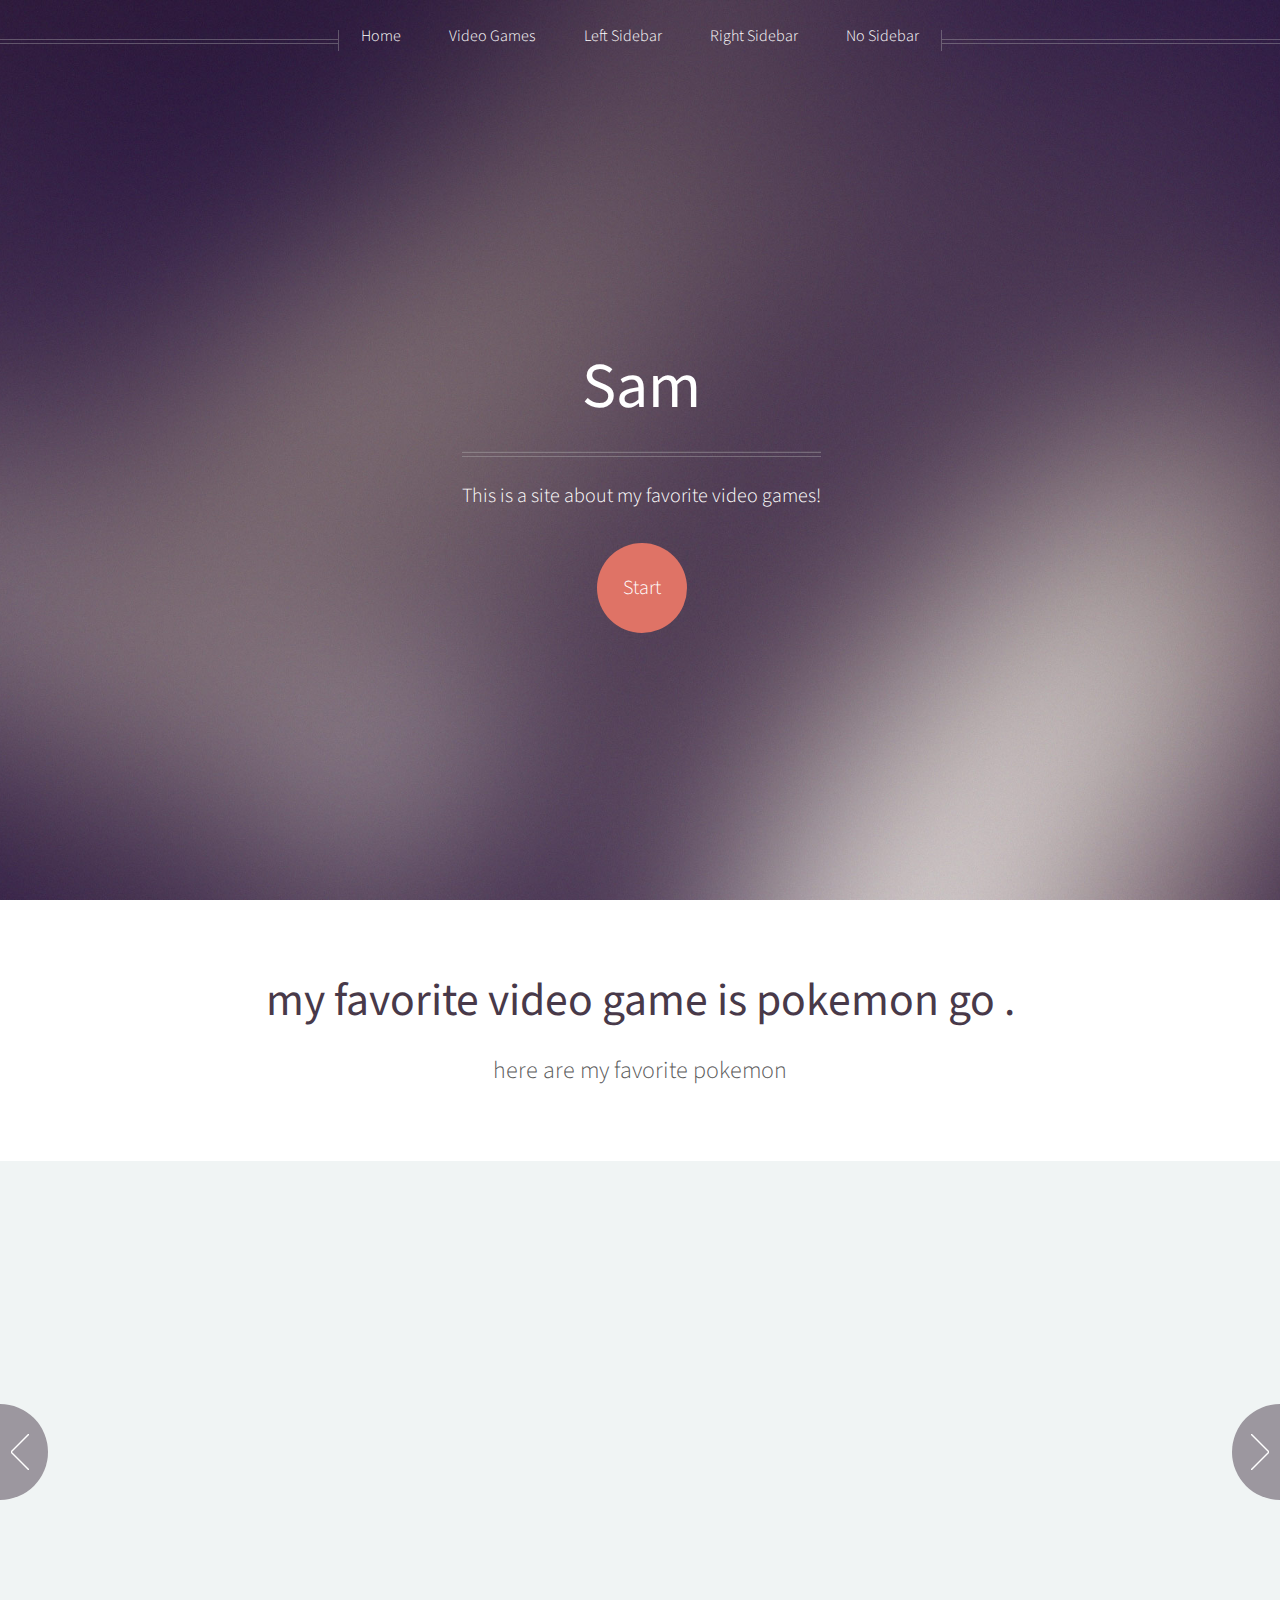
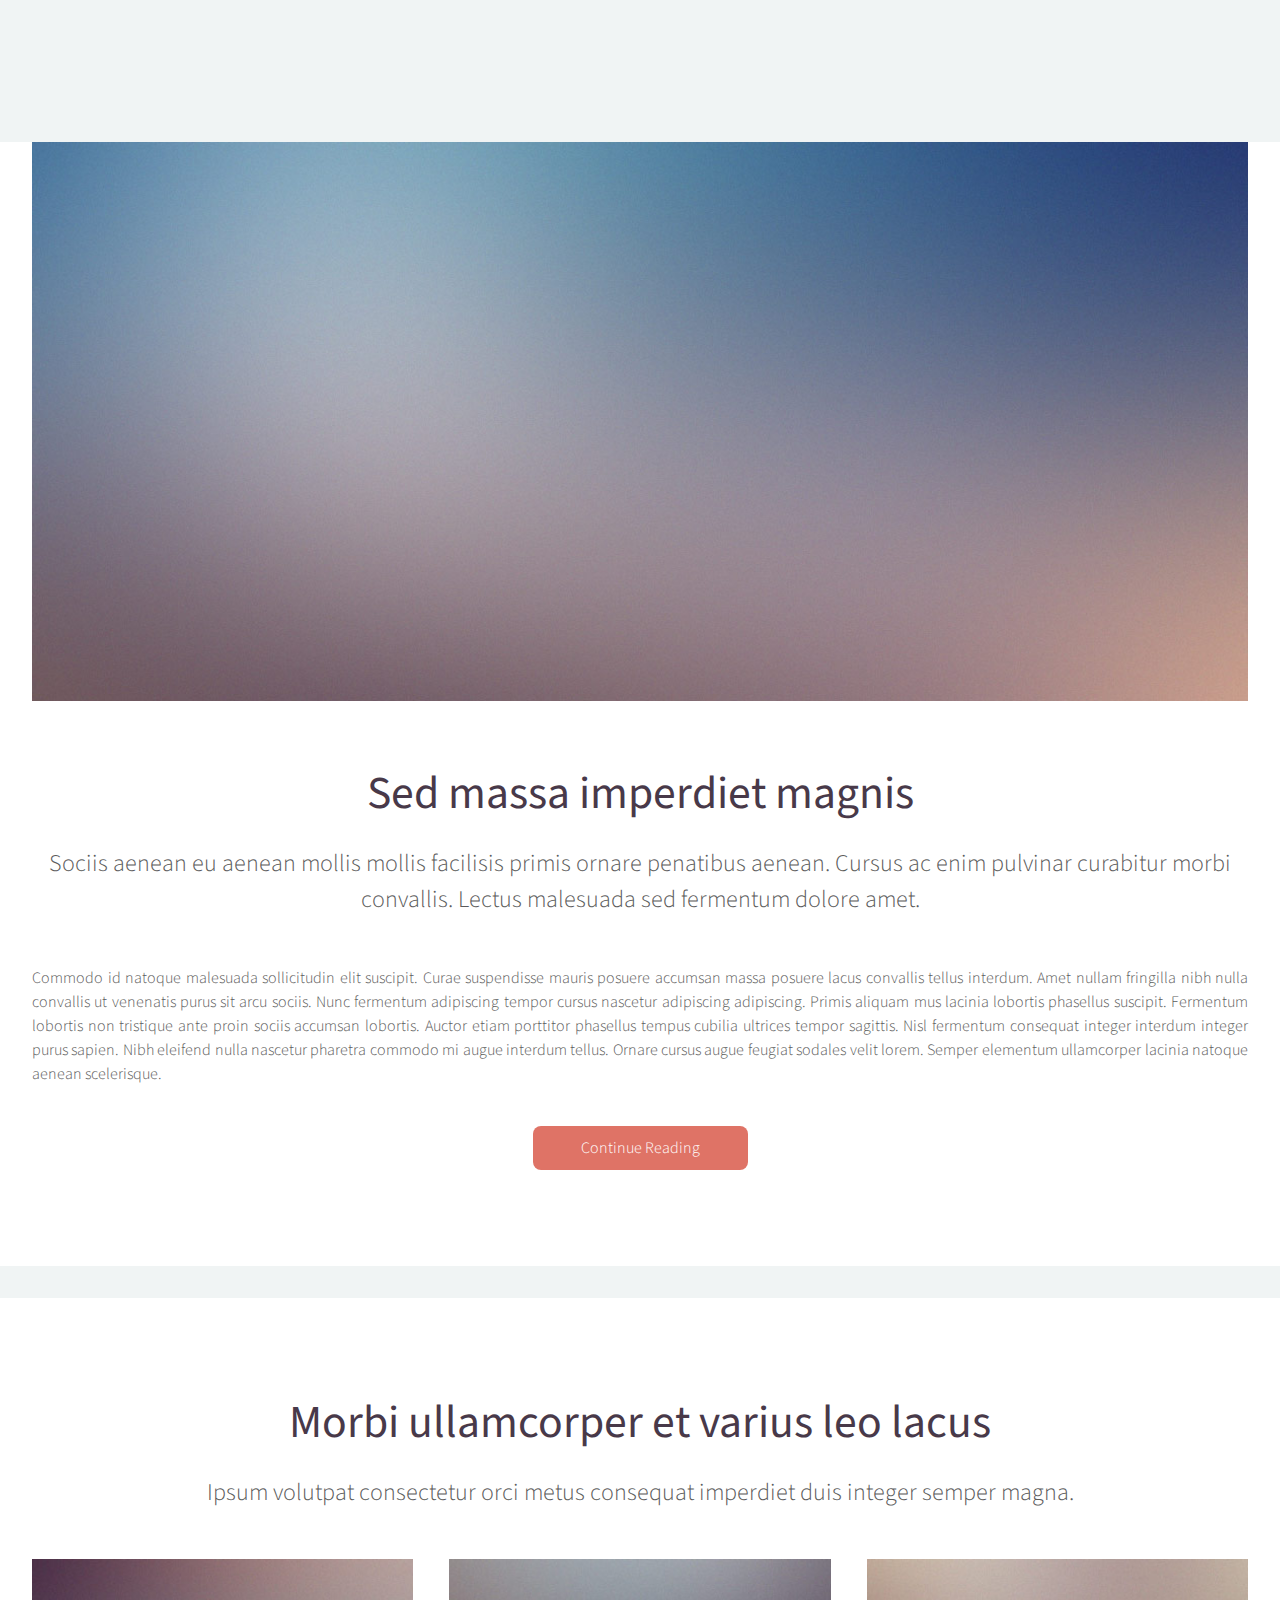
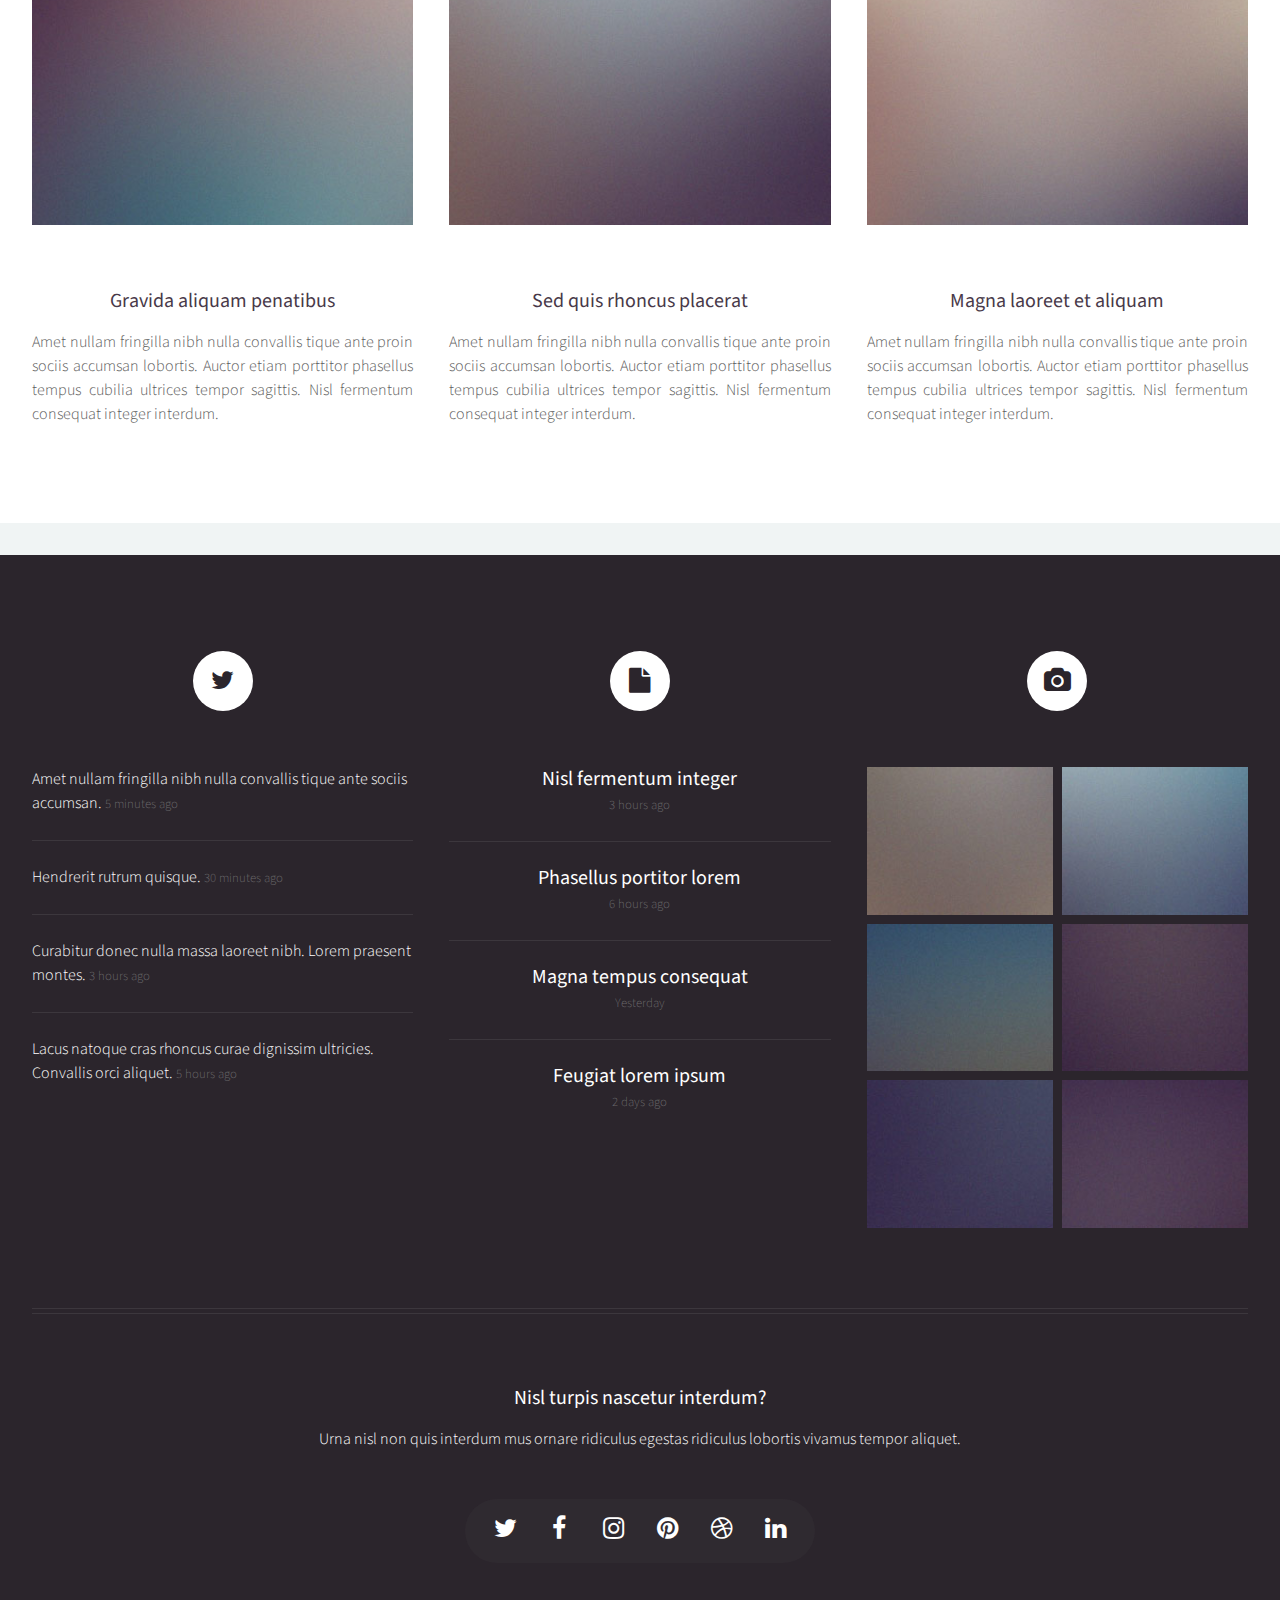
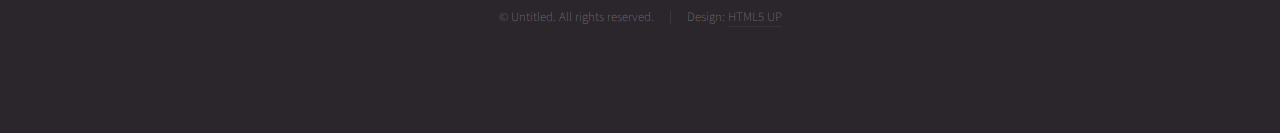
==== index.html @ 42885bd5 "m" ====
<!DOCTYPE HTML>
<!--
	Helios by HTML5 UP
	html5up.net | @ajlkn
	Free for personal and commercial use under the CCA 3.0 license (html5up.net/license)
-->
<html>
	<head>
		<title>sam by HTML5 UP</title>
		<meta charset="utf-8" />
		<meta name="viewport" content="width=device-width, initial-scale=1" />
		<!--[if lte IE 8]><script src="assets/js/ie/html5shiv.js"></script><![endif]-->
		<link rel="stylesheet" href="assets/css/main.css" />
		<!--[if lte IE 8]><link rel="stylesheet" href="assets/css/ie8.css" /><![endif]-->
	</head>
	<body class="homepage">
		<div id="page-wrapper">

			<!-- Header -->
				<div id="header">

					<!-- Inner -->
						<div class="inner">
							<header>
								<h1><a href="index.html" id="logo">Sam</a></h1>
								<hr />
								<p>This is a site about my favorite video games!</p>
							</header>
							<footer>
								<a href="#banner" class="button circled scrolly">Start</a>
							</footer>
						</div>

					<!-- Nav -->
						<nav id="nav">
							<ul>
								<li><a href="index.html">Home</a></li>
								<li>
									<a href="#">Video Games</a>
									<ul>
										<li><a href="#">Lorem ipsum dolor</a></li>
										<li><a href="#">Magna phasellus</a></li>
										<li><a href="#">Etiam dolore nisl</a></li>
										<li>
											<a href="#">And a submenu &hellip;</a>
											<ul>
												<li><a href="#">Lorem ipsum dolor</a></li>
												<li><a href="#">Phasellus consequat</a></li>
												<li><a href="#">Magna phasellus</a></li>
												<li><a href="#">Etiam dolore nisl</a></li>
											</ul>
										</li>
										<li><a href="#">Veroeros feugiat</a></li>
									</ul>
								</li>
								<li><a href="left-sidebar.html">Left Sidebar</a></li>
								<li><a href="right-sidebar.html">Right Sidebar</a></li>
								<li><a href="no-sidebar.html">No Sidebar</a></li>
							</ul>
						</nav>

				</div>

			<!-- Banner -->
				<section id="banner">
					<header>
						<h2>my favorite video game is pokemon go <strong></strong>.</h2>
						<p>
							here are my favorite pokemon
						</p>
					</header>
				</section>

			<!-- Carousel -->
				<section class="carousel">
					<div class="reel">

						<article>
							<a href="#" class="image featured"><img src="images/Charizard.png" alt="" /></a>
							<header>
								<h3><a href="#">charizard</a></h3>
							</header>
							<p>Commodo id natoque malesuada sollicitudin elit suscipit magna.</p>
						</article>

						<article>
							<a href="#" class="image featured"><img src="images/Blastoise.png" alt="" /></a>
							<header>
								<h3><a href="#">blastoise</a></h3>
							</header>
							<p>Commodo id natoque malesuada sollicitudin elit suscipit magna.</p>
						</article>

						<article>
							<a href="#" class="image featured"><img src="images/Machamp.png" alt="" /></a>
							<header>
								<h3><a href="#">machamp</a></h3>
							</header>
							<p>Commodo id natoque malesuada sollicitudin elit suscipit magna.</p>
						</article>

						<article>
							<a href="#" class="image featured"><img src="images/gyarados.jpg" alt="" /></a>
							<header>
								<h3><a href="#">gyarados</a></h3>
							</header>
							<p>Commodo id natoque malesuada sollicitudin elit suscipit magna.</p>
						</article>

						<article>
							<a href="#" class="image featured"><img src="images/mime.jpg" alt="" /></a>
							<header>
								<h3><a href="#">mr mime</a></h3>
							</header>
							<p>Commodo id natoque malesuada sollicitudin elit suscipit magna.</p>
						</article>

						<article>
							<a href="#" class="image featured"><img src="images/noivern.jpg" alt="" /></a>
							<header>
								<h3><a href="#">noivern</a></h3>
							</header>
							<p>Commodo id natoque malesuada sollicitudin elit suscipit magna.</p>
						</article>

						<article>
							<a href="#" class="image featured"><img src="images/noibat.jpg" alt="" /></a>
							<header>
								<h3><a href="#">noibat</a></h3>
							</header>
							<p>Commodo id natoque malesuada sollicitudin elit suscipit magna.</p>
						</article>

						<article>
							<a href="#" class="image featured"><img src="images/caterpie.png" alt="" /></a>
							<header>
								<h3><a href="#">Sed quis rhoncus placerat</a></h3>
							</header>
							<p>Commodo id natoque malesuada sollicitudin elit suscipit magna.</p>
						</article>

						<article>
							<a href="#" class="image featured"><img src="images/magikarp.png" alt="" /></a>
							<header>
								<h3><a href="#">Ultrices urna sit lobortis</a></h3>
							</header>
							<p>Commodo id natoque malesuada sollicitudin elit suscipit magna.</p>
						</article>

						<article>
							<a href="#" class="image featured"><img src="images/pic05.jpg" alt="" /></a>
							<header>
								<h3><a href="#">Varius magnis sollicitudin</a></h3>
							</header>
							<p>Commodo id natoque malesuada sollicitudin elit suscipit magna.</p>
						</article>

					</div>
				</section>

			<!-- Main -->
				<div class="wrapper style2">

					<article id="main" class="container special">
						<a href="#" class="image featured"><img src="images/pic06.jpg" alt="" /></a>
						<header>
							<h2><a href="#">Sed massa imperdiet magnis</a></h2>
							<p>
								Sociis aenean eu aenean mollis mollis facilisis primis ornare penatibus aenean. Cursus ac enim
								pulvinar curabitur morbi convallis. Lectus malesuada sed fermentum dolore amet.
							</p>
						</header>
						<p>
							Commodo id natoque malesuada sollicitudin elit suscipit. Curae suspendisse mauris posuere accumsan massa
							posuere lacus convallis tellus interdum. Amet nullam fringilla nibh nulla convallis ut venenatis purus
							sit arcu sociis. Nunc fermentum adipiscing tempor cursus nascetur adipiscing adipiscing. Primis aliquam
							mus lacinia lobortis phasellus suscipit. Fermentum lobortis non tristique ante proin sociis accumsan
							lobortis. Auctor etiam porttitor phasellus tempus cubilia ultrices tempor sagittis. Nisl fermentum
							consequat integer interdum integer purus sapien. Nibh eleifend nulla nascetur pharetra commodo mi augue
							interdum tellus. Ornare cursus augue feugiat sodales velit lorem. Semper elementum ullamcorper lacinia
							natoque aenean scelerisque.
						</p>
						<footer>
							<a href="#" class="button">Continue Reading</a>
						</footer>
					</article>

				</div>

			<!-- Features -->
				<div class="wrapper style1">

					<section id="features" class="container special">
						<header>
							<h2>Morbi ullamcorper et varius leo lacus</h2>
							<p>Ipsum volutpat consectetur orci metus consequat imperdiet duis integer semper magna.</p>
						</header>
						<div class="row">
							<article class="4u 12u(mobile) special">
								<a href="#" class="image featured"><img src="images/pic07.jpg" alt="" /></a>
								<header>
									<h3><a href="#">Gravida aliquam penatibus</a></h3>
								</header>
								<p>
									Amet nullam fringilla nibh nulla convallis tique ante proin sociis accumsan lobortis. Auctor etiam
									porttitor phasellus tempus cubilia ultrices tempor sagittis. Nisl fermentum consequat integer interdum.
								</p>
							</article>
							<article class="4u 12u(mobile) special">
								<a href="#" class="image featured"><img src="images/pic08.jpg" alt="" /></a>
								<header>
									<h3><a href="#">Sed quis rhoncus placerat</a></h3>
								</header>
								<p>
									Amet nullam fringilla nibh nulla convallis tique ante proin sociis accumsan lobortis. Auctor etiam
									porttitor phasellus tempus cubilia ultrices tempor sagittis. Nisl fermentum consequat integer interdum.
								</p>
							</article>
							<article class="4u 12u(mobile) special">
								<a href="#" class="image featured"><img src="images/pic09.jpg" alt="" /></a>
								<header>
									<h3><a href="#">Magna laoreet et aliquam</a></h3>
								</header>
								<p>
									Amet nullam fringilla nibh nulla convallis tique ante proin sociis accumsan lobortis. Auctor etiam
									porttitor phasellus tempus cubilia ultrices tempor sagittis. Nisl fermentum consequat integer interdum.
								</p>
							</article>
						</div>
					</section>

				</div>

			<!-- Footer -->
				<div id="footer">
					<div class="container">
						<div class="row">

							<!-- Tweets -->
								<section class="4u 12u(mobile)">
									<header>
										<h2 class="icon fa-twitter circled"><span class="label">Tweets</span></h2>
									</header>
									<ul class="divided">
										<li>
											<article class="tweet">
												Amet nullam fringilla nibh nulla convallis tique ante sociis accumsan.
												<span class="timestamp">5 minutes ago</span>
											</article>
										</li>
										<li>
											<article class="tweet">
												Hendrerit rutrum quisque.
												<span class="timestamp">30 minutes ago</span>
											</article>
										</li>
										<li>
											<article class="tweet">
												Curabitur donec nulla massa laoreet nibh. Lorem praesent montes.
												<span class="timestamp">3 hours ago</span>
											</article>
										</li>
										<li>
											<article class="tweet">
												Lacus natoque cras rhoncus curae dignissim ultricies. Convallis orci aliquet.
												<span class="timestamp">5 hours ago</span>
											</article>
										</li>
									</ul>
								</section>

							<!-- Posts -->
								<section class="4u 12u(mobile)">
									<header>
										<h2 class="icon fa-file circled"><span class="label">Posts</span></h2>
									</header>
									<ul class="divided">
										<li>
											<article class="post stub">
												<header>
													<h3><a href="#">Nisl fermentum integer</a></h3>
												</header>
												<span class="timestamp">3 hours ago</span>
											</article>
										</li>
										<li>
											<article class="post stub">
												<header>
													<h3><a href="#">Phasellus portitor lorem</a></h3>
												</header>
												<span class="timestamp">6 hours ago</span>
											</article>
										</li>
										<li>
											<article class="post stub">
												<header>
													<h3><a href="#">Magna tempus consequat</a></h3>
												</header>
												<span class="timestamp">Yesterday</span>
											</article>
										</li>
										<li>
											<article class="post stub">
												<header>
													<h3><a href="#">Feugiat lorem ipsum</a></h3>
												</header>
												<span class="timestamp">2 days ago</span>
											</article>
										</li>
									</ul>
								</section>

							<!-- Photos -->
								<section class="4u 12u(mobile)">
									<header>
										<h2 class="icon fa-camera circled"><span class="label">Photos</span></h2>
									</header>
									<div class="row 25%">
										<div class="6u">
											<a href="#" class="image fit"><img src="images/pic10.jpg" alt="" /></a>
										</div>
										<div class="6u$">
											<a href="#" class="image fit"><img src="images/pic11.jpg" alt="" /></a>
										</div>
										<div class="6u">
											<a href="#" class="image fit"><img src="images/pic12.jpg" alt="" /></a>
										</div>
										<div class="6u$">
											<a href="#" class="image fit"><img src="images/pic13.jpg" alt="" /></a>
										</div>
										<div class="6u">
											<a href="#" class="image fit"><img src="images/pic14.jpg" alt="" /></a>
										</div>
										<div class="6u$">
											<a href="#" class="image fit"><img src="images/pic15.jpg" alt="" /></a>
										</div>
									</div>
								</section>

						</div>
						<hr />
						<div class="row">
							<div class="12u">

								<!-- Contact -->
									<section class="contact">
										<header>
											<h3>Nisl turpis nascetur interdum?</h3>
										</header>
										<p>Urna nisl non quis interdum mus ornare ridiculus egestas ridiculus lobortis vivamus tempor aliquet.</p>
										<ul class="icons">
											<li><a href="#" class="icon fa-twitter"><span class="label">Twitter</span></a></li>
											<li><a href="#" class="icon fa-facebook"><span class="label">Facebook</span></a></li>
											<li><a href="#" class="icon fa-instagram"><span class="label">Instagram</span></a></li>
											<li><a href="#" class="icon fa-pinterest"><span class="label">Pinterest</span></a></li>
											<li><a href="#" class="icon fa-dribbble"><span class="label">Dribbble</span></a></li>
											<li><a href="#" class="icon fa-linkedin"><span class="label">Linkedin</span></a></li>
										</ul>
									</section>

								<!-- Copyright -->
									<div class="copyright">
										<ul class="menu">
											<li>&copy; Untitled. All rights reserved.</li><li>Design: <a href="http://html5up.net">HTML5 UP</a></li>
										</ul>
									</div>

							</div>

						</div>
					</div>
				</div>

		</div>

		<!-- Scripts -->
			<script src="assets/js/jquery.min.js"></script>
			<script src="assets/js/jquery.dropotron.min.js"></script>
			<script src="assets/js/jquery.scrolly.min.js"></script>
			<script src="assets/js/jquery.onvisible.min.js"></script>
			<script src="assets/js/skel.min.js"></script>
			<script src="assets/js/util.js"></script>
			<!--[if lte IE 8]><script src="assets/js/ie/respond.min.js"></script><![endif]-->
			<script src="assets/js/main.js"></script>

	</body>
</html>
---- assets/css/main.css ----
@import url("http://fonts.googleapis.com/css?family=Source+Sans+Pro:300,300italic,400,400italic,600");
@import url("font-awesome.min.css");

/*
	Helios by HTML5 UP
	html5up.net | @ajlkn
	Free for personal and commercial use under the CCA 3.0 license (html5up.net/license)
*/

/* Reset */

	html, body, div, span, applet, object, iframe, h1, h2, h3, h4, h5, h6, p, blockquote, pre, a, abbr, acronym, address, big, cite, code, del, dfn, em, img, ins, kbd, q, s, samp, small, strike, strong, sub, sup, tt, var, b, u, i, center, dl, dt, dd, ol, ul, li, fieldset, form, label, legend, table, caption, tbody, tfoot, thead, tr, th, td, article, aside, canvas, details, embed, figure, figcaption, footer, header, hgroup, menu, nav, output, ruby, section, summary, time, mark, audio, video {
		margin: 0;
		padding: 0;
		border: 0;
		font-size: 100%;
		font: inherit;
		vertical-align: baseline;
	}

	article, aside, details, figcaption, figure, footer, header, hgroup, menu, nav, section {
		display: block;
	}

	body {
		line-height: 1;
	}

	ol, ul {
		list-style: none;
	}

	blockquote, q {
		quotes: none;
	}

	blockquote:before, blockquote:after, q:before, q:after {
		content: '';
		content: none;
	}

	table {
		border-collapse: collapse;
		border-spacing: 0;
	}

	body {
		-webkit-text-size-adjust: none;
	}

/* Box Model */

	*, *:before, *:after {
		-moz-box-sizing: border-box;
		-webkit-box-sizing: border-box;
		box-sizing: border-box;
	}

/* Containers */

	.container {
		margin-left: auto;
		margin-right: auto;
	}

	.container.\31 25\25 {
		width: 100%;
		max-width: 1750px;
		min-width: 1400px;
	}

	.container.\37 5\25 {
		width: 1050px;
	}

	.container.\35 0\25 {
		width: 700px;
	}

	.container.\32 5\25 {
		width: 350px;
	}

	.container {
		width: 1400px;
	}

	@media screen and (max-width: 1680px) {

		.container.\31 25\25 {
			width: 100%;
			max-width: 1500px;
			min-width: 1200px;
		}

		.container.\37 5\25 {
			width: 900px;
		}

		.container.\35 0\25 {
			width: 600px;
		}

		.container.\32 5\25 {
			width: 300px;
		}

		.container {
			width: 1200px;
		}

	}

	@media screen and (max-width: 1280px) {

		.container.\31 25\25 {
			width: 100%;
			max-width: 125%;
			min-width: 100%;
		}

		.container.\37 5\25 {
			width: 75%;
		}

		.container.\35 0\25 {
			width: 50%;
		}

		.container.\32 5\25 {
			width: 25%;
		}

		.container {
			width: 100%;
		}

	}

	@media screen and (max-width: 960px) {

		.container.\31 25\25 {
			width: 100%;
			max-width: 125%;
			min-width: 100%;
		}

		.container.\37 5\25 {
			width: 75%;
		}

		.container.\35 0\25 {
			width: 50%;
		}

		.container.\32 5\25 {
			width: 25%;
		}

		.container {
			width: 100%;
		}

	}

	@media screen and (max-width: 840px) {

		.container.\31 25\25 {
			width: 100%;
			max-width: 125%;
			min-width: 100%;
		}

		.container.\37 5\25 {
			width: 75%;
		}

		.container.\35 0\25 {
			width: 50%;
		}

		.container.\32 5\25 {
			width: 25%;
		}

		.container {
			width: 100% !important;
		}

	}

	@media screen and (max-width: 736px) {

		.container.\31 25\25 {
			width: 100%;
			max-width: 125%;
			min-width: 100%;
		}

		.container.\37 5\25 {
			width: 75%;
		}

		.container.\35 0\25 {
			width: 50%;
		}

		.container.\32 5\25 {
			width: 25%;
		}

		.container {
			width: 100% !important;
		}

	}

/* Grid */

	.row {
		border-bottom: solid 1px transparent;
		-moz-box-sizing: border-box;
		-webkit-box-sizing: border-box;
		box-sizing: border-box;
	}

	.row > * {
		float: left;
		-moz-box-sizing: border-box;
		-webkit-box-sizing: border-box;
		box-sizing: border-box;
	}

	.row:after, .row:before {
		content: '';
		display: block;
		clear: both;
		height: 0;
	}

	.row.uniform > * > :first-child {
		margin-top: 0;
	}

	.row.uniform > * > :last-child {
		margin-bottom: 0;
	}

	.row.\30 \25 > * {
		padding: 0px 0 0 0px;
	}

	.row.\30 \25 {
		margin: 0px 0 -1px 0px;
	}

	.row.uniform.\30 \25 > * {
		padding: 0px 0 0 0px;
	}

	.row.uniform.\30 \25 {
		margin: 0px 0 -1px 0px;
	}

	.row > * {
		padding: 48px 0 0 48px;
	}

	.row {
		margin: -48px 0 -1px -48px;
	}

	.row.uniform > * {
		padding: 48px 0 0 48px;
	}

	.row.uniform {
		margin: -48px 0 -1px -48px;
	}

	.row.\32 00\25 > * {
		padding: 96px 0 0 96px;
	}

	.row.\32 00\25 {
		margin: -96px 0 -1px -96px;
	}

	.row.uniform.\32 00\25 > * {
		padding: 96px 0 0 96px;
	}

	.row.uniform.\32 00\25 {
		margin: -96px 0 -1px -96px;
	}

	.row.\31 50\25 > * {
		padding: 72px 0 0 72px;
	}

	.row.\31 50\25 {
		margin: -72px 0 -1px -72px;
	}

	.row.uniform.\31 50\25 > * {
		padding: 72px 0 0 72px;
	}

	.row.uniform.\31 50\25 {
		margin: -72px 0 -1px -72px;
	}

	.row.\35 0\25 > * {
		padding: 24px 0 0 24px;
	}

	.row.\35 0\25 {
		margin: -24px 0 -1px -24px;
	}

	.row.uniform.\35 0\25 > * {
		padding: 24px 0 0 24px;
	}

	.row.uniform.\35 0\25 {
		margin: -24px 0 -1px -24px;
	}

	.row.\32 5\25 > * {
		padding: 12px 0 0 12px;
	}

	.row.\32 5\25 {
		margin: -12px 0 -1px -12px;
	}

	.row.uniform.\32 5\25 > * {
		padding: 12px 0 0 12px;
	}

	.row.uniform.\32 5\25 {
		margin: -12px 0 -1px -12px;
	}

	.\31 2u, .\31 2u\24 {
		width: 100%;
		clear: none;
		margin-left: 0;
	}

	.\31 1u, .\31 1u\24 {
		width: 91.6666666667%;
		clear: none;
		margin-left: 0;
	}

	.\31 0u, .\31 0u\24 {
		width: 83.3333333333%;
		clear: none;
		margin-left: 0;
	}

	.\39 u, .\39 u\24 {
		width: 75%;
		clear: none;
		margin-left: 0;
	}

	.\38 u, .\38 u\24 {
		width: 66.6666666667%;
		clear: none;
		margin-left: 0;
	}

	.\37 u, .\37 u\24 {
		width: 58.3333333333%;
		clear: none;
		margin-left: 0;
	}

	.\36 u, .\36 u\24 {
		width: 50%;
		clear: none;
		margin-left: 0;
	}

	.\35 u, .\35 u\24 {
		width: 41.6666666667%;
		clear: none;
		margin-left: 0;
	}

	.\34 u, .\34 u\24 {
		width: 33.3333333333%;
		clear: none;
		margin-left: 0;
	}

	.\33 u, .\33 u\24 {
		width: 25%;
		clear: none;
		margin-left: 0;
	}

	.\32 u, .\32 u\24 {
		width: 16.6666666667%;
		clear: none;
		margin-left: 0;
	}

	.\31 u, .\31 u\24 {
		width: 8.3333333333%;
		clear: none;
		margin-left: 0;
	}

	.\31 2u\24 + *,
	.\31 1u\24 + *,
	.\31 0u\24 + *,
	.\39 u\24 + *,
	.\38 u\24 + *,
	.\37 u\24 + *,
	.\36 u\24 + *,
	.\35 u\24 + *,
	.\34 u\24 + *,
	.\33 u\24 + *,
	.\32 u\24 + *,
	.\31 u\24 + * {
		clear: left;
	}

	.\-11u {
		margin-left: 91.66667%;
	}

	.\-10u {
		margin-left: 83.33333%;
	}

	.\-9u {
		margin-left: 75%;
	}

	.\-8u {
		margin-left: 66.66667%;
	}

	.\-7u {
		margin-left: 58.33333%;
	}

	.\-6u {
		margin-left: 50%;
	}

	.\-5u {
		margin-left: 41.66667%;
	}

	.\-4u {
		margin-left: 33.33333%;
	}

	.\-3u {
		margin-left: 25%;
	}

	.\-2u {
		margin-left: 16.66667%;
	}

	.\-1u {
		margin-left: 8.33333%;
	}

	@media screen and (max-width: 1680px) {

		.row > * {
			padding: 48px 0 0 48px;
		}

		.row {
			margin: -48px 0 -1px -48px;
		}

		.row.uniform > * {
			padding: 48px 0 0 48px;
		}

		.row.uniform {
			margin: -48px 0 -1px -48px;
		}

		.row.\32 00\25 > * {
			padding: 96px 0 0 96px;
		}

		.row.\32 00\25 {
			margin: -96px 0 -1px -96px;
		}

		.row.uniform.\32 00\25 > * {
			padding: 96px 0 0 96px;
		}

		.row.uniform.\32 00\25 {
			margin: -96px 0 -1px -96px;
		}

		.row.\31 50\25 > * {
			padding: 72px 0 0 72px;
		}

		.row.\31 50\25 {
			margin: -72px 0 -1px -72px;
		}

		.row.uniform.\31 50\25 > * {
			padding: 72px 0 0 72px;
		}

		.row.uniform.\31 50\25 {
			margin: -72px 0 -1px -72px;
		}

		.row.\35 0\25 > * {
			padding: 24px 0 0 24px;
		}

		.row.\35 0\25 {
			margin: -24px 0 -1px -24px;
		}

		.row.uniform.\35 0\25 > * {
			padding: 24px 0 0 24px;
		}

		.row.uniform.\35 0\25 {
			margin: -24px 0 -1px -24px;
		}

		.row.\32 5\25 > * {
			padding: 12px 0 0 12px;
		}

		.row.\32 5\25 {
			margin: -12px 0 -1px -12px;
		}

		.row.uniform.\32 5\25 > * {
			padding: 12px 0 0 12px;
		}

		.row.uniform.\32 5\25 {
			margin: -12px 0 -1px -12px;
		}

		.\31 2u\28wide\29, .\31 2u\24\28wide\29 {
			width: 100%;
			clear: none;
			margin-left: 0;
		}

		.\31 1u\28wide\29, .\31 1u\24\28wide\29 {
			width: 91.6666666667%;
			clear: none;
			margin-left: 0;
		}

		.\31 0u\28wide\29, .\31 0u\24\28wide\29 {
			width: 83.3333333333%;
			clear: none;
			margin-left: 0;
		}

		.\39 u\28wide\29, .\39 u\24\28wide\29 {
			width: 75%;
			clear: none;
			margin-left: 0;
		}

		.\38 u\28wide\29, .\38 u\24\28wide\29 {
			width: 66.6666666667%;
			clear: none;
			margin-left: 0;
		}

		.\37 u\28wide\29, .\37 u\24\28wide\29 {
			width: 58.3333333333%;
			clear: none;
			margin-left: 0;
		}

		.\36 u\28wide\29, .\36 u\24\28wide\29 {
			width: 50%;
			clear: none;
			margin-left: 0;
		}

		.\35 u\28wide\29, .\35 u\24\28wide\29 {
			width: 41.6666666667%;
			clear: none;
			margin-left: 0;
		}

		.\34 u\28wide\29, .\34 u\24\28wide\29 {
			width: 33.3333333333%;
			clear: none;
			margin-left: 0;
		}

		.\33 u\28wide\29, .\33 u\24\28wide\29 {
			width: 25%;
			clear: none;
			margin-left: 0;
		}

		.\32 u\28wide\29, .\32 u\24\28wide\29 {
			width: 16.6666666667%;
			clear: none;
			margin-left: 0;
		}

		.\31 u\28wide\29, .\31 u\24\28wide\29 {
			width: 8.3333333333%;
			clear: none;
			margin-left: 0;
		}

		.\31 2u\24\28wide\29 + *,
		.\31 1u\24\28wide\29 + *,
		.\31 0u\24\28wide\29 + *,
		.\39 u\24\28wide\29 + *,
		.\38 u\24\28wide\29 + *,
		.\37 u\24\28wide\29 + *,
		.\36 u\24\28wide\29 + *,
		.\35 u\24\28wide\29 + *,
		.\34 u\24\28wide\29 + *,
		.\33 u\24\28wide\29 + *,
		.\32 u\24\28wide\29 + *,
		.\31 u\24\28wide\29 + * {
			clear: left;
		}

		.\-11u\28wide\29 {
			margin-left: 91.66667%;
		}

		.\-10u\28wide\29 {
			margin-left: 83.33333%;
		}

		.\-9u\28wide\29 {
			margin-left: 75%;
		}

		.\-8u\28wide\29 {
			margin-left: 66.66667%;
		}

		.\-7u\28wide\29 {
			margin-left: 58.33333%;
		}

		.\-6u\28wide\29 {
			margin-left: 50%;
		}

		.\-5u\28wide\29 {
			margin-left: 41.66667%;
		}

		.\-4u\28wide\29 {
			margin-left: 33.33333%;
		}

		.\-3u\28wide\29 {
			margin-left: 25%;
		}

		.\-2u\28wide\29 {
			margin-left: 16.66667%;
		}

		.\-1u\28wide\29 {
			margin-left: 8.33333%;
		}

	}

	@media screen and (max-width: 1280px) {

		.row > * {
			padding: 36px 0 0 36px;
		}

		.row {
			margin: -36px 0 -1px -36px;
		}

		.row.uniform > * {
			padding: 36px 0 0 36px;
		}

		.row.uniform {
			margin: -36px 0 -1px -36px;
		}

		.row.\32 00\25 > * {
			padding: 72px 0 0 72px;
		}

		.row.\32 00\25 {
			margin: -72px 0 -1px -72px;
		}

		.row.uniform.\32 00\25 > * {
			padding: 72px 0 0 72px;
		}

		.row.uniform.\32 00\25 {
			margin: -72px 0 -1px -72px;
		}

		.row.\31 50\25 > * {
			padding: 54px 0 0 54px;
		}

		.row.\31 50\25 {
			margin: -54px 0 -1px -54px;
		}

		.row.uniform.\31 50\25 > * {
			padding: 54px 0 0 54px;
		}

		.row.uniform.\31 50\25 {
			margin: -54px 0 -1px -54px;
		}

		.row.\35 0\25 > * {
			padding: 18px 0 0 18px;
		}

		.row.\35 0\25 {
			margin: -18px 0 -1px -18px;
		}

		.row.uniform.\35 0\25 > * {
			padding: 18px 0 0 18px;
		}

		.row.uniform.\35 0\25 {
			margin: -18px 0 -1px -18px;
		}

		.row.\32 5\25 > * {
			padding: 9px 0 0 9px;
		}

		.row.\32 5\25 {
			margin: -9px 0 -1px -9px;
		}

		.row.uniform.\32 5\25 > * {
			padding: 9px 0 0 9px;
		}

		.row.uniform.\32 5\25 {
			margin: -9px 0 -1px -9px;
		}

		.\31 2u\28normal\29, .\31 2u\24\28normal\29 {
			width: 100%;
			clear: none;
			margin-left: 0;
		}

		.\31 1u\28normal\29, .\31 1u\24\28normal\29 {
			width: 91.6666666667%;
			clear: none;
			margin-left: 0;
		}

		.\31 0u\28normal\29, .\31 0u\24\28normal\29 {
			width: 83.3333333333%;
			clear: none;
			margin-left: 0;
		}

		.\39 u\28normal\29, .\39 u\24\28normal\29 {
			width: 75%;
			clear: none;
			margin-left: 0;
		}

		.\38 u\28normal\29, .\38 u\24\28normal\29 {
			width: 66.6666666667%;
			clear: none;
			margin-left: 0;
		}

		.\37 u\28normal\29, .\37 u\24\28normal\29 {
			width: 58.3333333333%;
			clear: none;
			margin-left: 0;
		}

		.\36 u\28normal\29, .\36 u\24\28normal\29 {
			width: 50%;
			clear: none;
			margin-left: 0;
		}

		.\35 u\28normal\29, .\35 u\24\28normal\29 {
			width: 41.6666666667%;
			clear: none;
			margin-left: 0;
		}

		.\34 u\28normal\29, .\34 u\24\28normal\29 {
			width: 33.3333333333%;
			clear: none;
			margin-left: 0;
		}

		.\33 u\28normal\29, .\33 u\24\28normal\29 {
			width: 25%;
			clear: none;
			margin-left: 0;
		}

		.\32 u\28normal\29, .\32 u\24\28normal\29 {
			width: 16.6666666667%;
			clear: none;
			margin-left: 0;
		}

		.\31 u\28normal\29, .\31 u\24\28normal\29 {
			width: 8.3333333333%;
			clear: none;
			margin-left: 0;
		}

		.\31 2u\24\28normal\29 + *,
		.\31 1u\24\28normal\29 + *,
		.\31 0u\24\28normal\29 + *,
		.\39 u\24\28normal\29 + *,
		.\38 u\24\28normal\29 + *,
		.\37 u\24\28normal\29 + *,
		.\36 u\24\28normal\29 + *,
		.\35 u\24\28normal\29 + *,
		.\34 u\24\28normal\29 + *,
		.\33 u\24\28normal\29 + *,
		.\32 u\24\28normal\29 + *,
		.\31 u\24\28normal\29 + * {
			clear: left;
		}

		.\-11u\28normal\29 {
			margin-left: 91.66667%;
		}

		.\-10u\28normal\29 {
			margin-left: 83.33333%;
		}

		.\-9u\28normal\29 {
			margin-left: 75%;
		}

		.\-8u\28normal\29 {
			margin-left: 66.66667%;
		}

		.\-7u\28normal\29 {
			margin-left: 58.33333%;
		}

		.\-6u\28normal\29 {
			margin-left: 50%;
		}

		.\-5u\28normal\29 {
			margin-left: 41.66667%;
		}

		.\-4u\28normal\29 {
			margin-left: 33.33333%;
		}

		.\-3u\28normal\29 {
			margin-left: 25%;
		}

		.\-2u\28normal\29 {
			margin-left: 16.66667%;
		}

		.\-1u\28normal\29 {
			margin-left: 8.33333%;
		}

	}

	@media screen and (max-width: 960px) {

		.row > * {
			padding: 32px 0 0 32px;
		}

		.row {
			margin: -32px 0 -1px -32px;
		}

		.row.uniform > * {
			padding: 32px 0 0 32px;
		}

		.row.uniform {
			margin: -32px 0 -1px -32px;
		}

		.row.\32 00\25 > * {
			padding: 64px 0 0 64px;
		}

		.row.\32 00\25 {
			margin: -64px 0 -1px -64px;
		}

		.row.uniform.\32 00\25 > * {
			padding: 64px 0 0 64px;
		}

		.row.uniform.\32 00\25 {
			margin: -64px 0 -1px -64px;
		}

		.row.\31 50\25 > * {
			padding: 48px 0 0 48px;
		}

		.row.\31 50\25 {
			margin: -48px 0 -1px -48px;
		}

		.row.uniform.\31 50\25 > * {
			padding: 48px 0 0 48px;
		}

		.row.uniform.\31 50\25 {
			margin: -48px 0 -1px -48px;
		}

		.row.\35 0\25 > * {
			padding: 16px 0 0 16px;
		}

		.row.\35 0\25 {
			margin: -16px 0 -1px -16px;
		}

		.row.uniform.\35 0\25 > * {
			padding: 16px 0 0 16px;
		}

		.row.uniform.\35 0\25 {
			margin: -16px 0 -1px -16px;
		}

		.row.\32 5\25 > * {
			padding: 8px 0 0 8px;
		}

		.row.\32 5\25 {
			margin: -8px 0 -1px -8px;
		}

		.row.uniform.\32 5\25 > * {
			padding: 8px 0 0 8px;
		}

		.row.uniform.\32 5\25 {
			margin: -8px 0 -1px -8px;
		}

		.\31 2u\28narrow\29, .\31 2u\24\28narrow\29 {
			width: 100%;
			clear: none;
			margin-left: 0;
		}

		.\31 1u\28narrow\29, .\31 1u\24\28narrow\29 {
			width: 91.6666666667%;
			clear: none;
			margin-left: 0;
		}

		.\31 0u\28narrow\29, .\31 0u\24\28narrow\29 {
			width: 83.3333333333%;
			clear: none;
			margin-left: 0;
		}

		.\39 u\28narrow\29, .\39 u\24\28narrow\29 {
			width: 75%;
			clear: none;
			margin-left: 0;
		}

		.\38 u\28narrow\29, .\38 u\24\28narrow\29 {
			width: 66.6666666667%;
			clear: none;
			margin-left: 0;
		}

		.\37 u\28narrow\29, .\37 u\24\28narrow\29 {
			width: 58.3333333333%;
			clear: none;
			margin-left: 0;
		}

		.\36 u\28narrow\29, .\36 u\24\28narrow\29 {
			width: 50%;
			clear: none;
			margin-left: 0;
		}

		.\35 u\28narrow\29, .\35 u\24\28narrow\29 {
			width: 41.6666666667%;
			clear: none;
			margin-left: 0;
		}

		.\34 u\28narrow\29, .\34 u\24\28narrow\29 {
			width: 33.3333333333%;
			clear: none;
			margin-left: 0;
		}

		.\33 u\28narrow\29, .\33 u\24\28narrow\29 {
			width: 25%;
			clear: none;
			margin-left: 0;
		}

		.\32 u\28narrow\29, .\32 u\24\28narrow\29 {
			width: 16.6666666667%;
			clear: none;
			margin-left: 0;
		}

		.\31 u\28narrow\29, .\31 u\24\28narrow\29 {
			width: 8.3333333333%;
			clear: none;
			margin-left: 0;
		}

		.\31 2u\24\28narrow\29 + *,
		.\31 1u\24\28narrow\29 + *,
		.\31 0u\24\28narrow\29 + *,
		.\39 u\24\28narrow\29 + *,
		.\38 u\24\28narrow\29 + *,
		.\37 u\24\28narrow\29 + *,
		.\36 u\24\28narrow\29 + *,
		.\35 u\24\28narrow\29 + *,
		.\34 u\24\28narrow\29 + *,
		.\33 u\24\28narrow\29 + *,
		.\32 u\24\28narrow\29 + *,
		.\31 u\24\28narrow\29 + * {
			clear: left;
		}

		.\-11u\28narrow\29 {
			margin-left: 91.66667%;
		}

		.\-10u\28narrow\29 {
			margin-left: 83.33333%;
		}

		.\-9u\28narrow\29 {
			margin-left: 75%;
		}

		.\-8u\28narrow\29 {
			margin-left: 66.66667%;
		}

		.\-7u\28narrow\29 {
			margin-left: 58.33333%;
		}

		.\-6u\28narrow\29 {
			margin-left: 50%;
		}

		.\-5u\28narrow\29 {
			margin-left: 41.66667%;
		}

		.\-4u\28narrow\29 {
			margin-left: 33.33333%;
		}

		.\-3u\28narrow\29 {
			margin-left: 25%;
		}

		.\-2u\28narrow\29 {
			margin-left: 16.66667%;
		}

		.\-1u\28narrow\29 {
			margin-left: 8.33333%;
		}

	}

	@media screen and (max-width: 840px) {

		.row > * {
			padding: 32px 0 0 32px;
		}

		.row {
			margin: -32px 0 -1px -32px;
		}

		.row.uniform > * {
			padding: 32px 0 0 32px;
		}

		.row.uniform {
			margin: -32px 0 -1px -32px;
		}

		.row.\32 00\25 > * {
			padding: 64px 0 0 64px;
		}

		.row.\32 00\25 {
			margin: -64px 0 -1px -64px;
		}

		.row.uniform.\32 00\25 > * {
			padding: 64px 0 0 64px;
		}

		.row.uniform.\32 00\25 {
			margin: -64px 0 -1px -64px;
		}

		.row.\31 50\25 > * {
			padding: 48px 0 0 48px;
		}

		.row.\31 50\25 {
			margin: -48px 0 -1px -48px;
		}

		.row.uniform.\31 50\25 > * {
			padding: 48px 0 0 48px;
		}

		.row.uniform.\31 50\25 {
			margin: -48px 0 -1px -48px;
		}

		.row.\35 0\25 > * {
			padding: 16px 0 0 16px;
		}

		.row.\35 0\25 {
			margin: -16px 0 -1px -16px;
		}

		.row.uniform.\35 0\25 > * {
			padding: 16px 0 0 16px;
		}

		.row.uniform.\35 0\25 {
			margin: -16px 0 -1px -16px;
		}

		.row.\32 5\25 > * {
			padding: 8px 0 0 8px;
		}

		.row.\32 5\25 {
			margin: -8px 0 -1px -8px;
		}

		.row.uniform.\32 5\25 > * {
			padding: 8px 0 0 8px;
		}

		.row.uniform.\32 5\25 {
			margin: -8px 0 -1px -8px;
		}

		.\31 2u\28narrower\29, .\31 2u\24\28narrower\29 {
			width: 100%;
			clear: none;
			margin-left: 0;
		}

		.\31 1u\28narrower\29, .\31 1u\24\28narrower\29 {
			width: 91.6666666667%;
			clear: none;
			margin-left: 0;
		}

		.\31 0u\28narrower\29, .\31 0u\24\28narrower\29 {
			width: 83.3333333333%;
			clear: none;
			margin-left: 0;
		}

		.\39 u\28narrower\29, .\39 u\24\28narrower\29 {
			width: 75%;
			clear: none;
			margin-left: 0;
		}

		.\38 u\28narrower\29, .\38 u\24\28narrower\29 {
			width: 66.6666666667%;
			clear: none;
			margin-left: 0;
		}

		.\37 u\28narrower\29, .\37 u\24\28narrower\29 {
			width: 58.3333333333%;
			clear: none;
			margin-left: 0;
		}

		.\36 u\28narrower\29, .\36 u\24\28narrower\29 {
			width: 50%;
			clear: none;
			margin-left: 0;
		}

		.\35 u\28narrower\29, .\35 u\24\28narrower\29 {
			width: 41.6666666667%;
			clear: none;
			margin-left: 0;
		}

		.\34 u\28narrower\29, .\34 u\24\28narrower\29 {
			width: 33.3333333333%;
			clear: none;
			margin-left: 0;
		}

		.\33 u\28narrower\29, .\33 u\24\28narrower\29 {
			width: 25%;
			clear: none;
			margin-left: 0;
		}

		.\32 u\28narrower\29, .\32 u\24\28narrower\29 {
			width: 16.6666666667%;
			clear: none;
			margin-left: 0;
		}

		.\31 u\28narrower\29, .\31 u\24\28narrower\29 {
			width: 8.3333333333%;
			clear: none;
			margin-left: 0;
		}

		.\31 2u\24\28narrower\29 + *,
		.\31 1u\24\28narrower\29 + *,
		.\31 0u\24\28narrower\29 + *,
		.\39 u\24\28narrower\29 + *,
		.\38 u\24\28narrower\29 + *,
		.\37 u\24\28narrower\29 + *,
		.\36 u\24\28narrower\29 + *,
		.\35 u\24\28narrower\29 + *,
		.\34 u\24\28narrower\29 + *,
		.\33 u\24\28narrower\29 + *,
		.\32 u\24\28narrower\29 + *,
		.\31 u\24\28narrower\29 + * {
			clear: left;
		}

		.\-11u\28narrower\29 {
			margin-left: 91.66667%;
		}

		.\-10u\28narrower\29 {
			margin-left: 83.33333%;
		}

		.\-9u\28narrower\29 {
			margin-left: 75%;
		}

		.\-8u\28narrower\29 {
			margin-left: 66.66667%;
		}

		.\-7u\28narrower\29 {
			margin-left: 58.33333%;
		}

		.\-6u\28narrower\29 {
			margin-left: 50%;
		}

		.\-5u\28narrower\29 {
			margin-left: 41.66667%;
		}

		.\-4u\28narrower\29 {
			margin-left: 33.33333%;
		}

		.\-3u\28narrower\29 {
			margin-left: 25%;
		}

		.\-2u\28narrower\29 {
			margin-left: 16.66667%;
		}

		.\-1u\28narrower\29 {
			margin-left: 8.33333%;
		}

	}

	@media screen and (max-width: 736px) {

		.row > * {
			padding: 20px 0 0 20px;
		}

		.row {
			margin: -20px 0 -1px -20px;
		}

		.row.uniform > * {
			padding: 20px 0 0 20px;
		}

		.row.uniform {
			margin: -20px 0 -1px -20px;
		}

		.row.\32 00\25 > * {
			padding: 40px 0 0 40px;
		}

		.row.\32 00\25 {
			margin: -40px 0 -1px -40px;
		}

		.row.uniform.\32 00\25 > * {
			padding: 40px 0 0 40px;
		}

		.row.uniform.\32 00\25 {
			margin: -40px 0 -1px -40px;
		}

		.row.\31 50\25 > * {
			padding: 30px 0 0 30px;
		}

		.row.\31 50\25 {
			margin: -30px 0 -1px -30px;
		}

		.row.uniform.\31 50\25 > * {
			padding: 30px 0 0 30px;
		}

		.row.uniform.\31 50\25 {
			margin: -30px 0 -1px -30px;
		}

		.row.\35 0\25 > * {
			padding: 10px 0 0 10px;
		}

		.row.\35 0\25 {
			margin: -10px 0 -1px -10px;
		}

		.row.uniform.\35 0\25 > * {
			padding: 10px 0 0 10px;
		}

		.row.uniform.\35 0\25 {
			margin: -10px 0 -1px -10px;
		}

		.row.\32 5\25 > * {
			padding: 5px 0 0 5px;
		}

		.row.\32 5\25 {
			margin: -5px 0 -1px -5px;
		}

		.row.uniform.\32 5\25 > * {
			padding: 5px 0 0 5px;
		}

		.row.uniform.\32 5\25 {
			margin: -5px 0 -1px -5px;
		}

		.\31 2u\28mobile\29, .\31 2u\24\28mobile\29 {
			width: 100%;
			clear: none;
			margin-left: 0;
		}

		.\31 1u\28mobile\29, .\31 1u\24\28mobile\29 {
			width: 91.6666666667%;
			clear: none;
			margin-left: 0;
		}

		.\31 0u\28mobile\29, .\31 0u\24\28mobile\29 {
			width: 83.3333333333%;
			clear: none;
			margin-left: 0;
		}

		.\39 u\28mobile\29, .\39 u\24\28mobile\29 {
			width: 75%;
			clear: none;
			margin-left: 0;
		}

		.\38 u\28mobile\29, .\38 u\24\28mobile\29 {
			width: 66.6666666667%;
			clear: none;
			margin-left: 0;
		}

		.\37 u\28mobile\29, .\37 u\24\28mobile\29 {
			width: 58.3333333333%;
			clear: none;
			margin-left: 0;
		}

		.\36 u\28mobile\29, .\36 u\24\28mobile\29 {
			width: 50%;
			clear: none;
			margin-left: 0;
		}

		.\35 u\28mobile\29, .\35 u\24\28mobile\29 {
			width: 41.6666666667%;
			clear: none;
			margin-left: 0;
		}

		.\34 u\28mobile\29, .\34 u\24\28mobile\29 {
			width: 33.3333333333%;
			clear: none;
			margin-left: 0;
		}

		.\33 u\28mobile\29, .\33 u\24\28mobile\29 {
			width: 25%;
			clear: none;
			margin-left: 0;
		}

		.\32 u\28mobile\29, .\32 u\24\28mobile\29 {
			width: 16.6666666667%;
			clear: none;
			margin-left: 0;
		}

		.\31 u\28mobile\29, .\31 u\24\28mobile\29 {
			width: 8.3333333333%;
			clear: none;
			margin-left: 0;
		}

		.\31 2u\24\28mobile\29 + *,
		.\31 1u\24\28mobile\29 + *,
		.\31 0u\24\28mobile\29 + *,
		.\39 u\24\28mobile\29 + *,
		.\38 u\24\28mobile\29 + *,
		.\37 u\24\28mobile\29 + *,
		.\36 u\24\28mobile\29 + *,
		.\35 u\24\28mobile\29 + *,
		.\34 u\24\28mobile\29 + *,
		.\33 u\24\28mobile\29 + *,
		.\32 u\24\28mobile\29 + *,
		.\31 u\24\28mobile\29 + * {
			clear: left;
		}

		.\-11u\28mobile\29 {
			margin-left: 91.66667%;
		}

		.\-10u\28mobile\29 {
			margin-left: 83.33333%;
		}

		.\-9u\28mobile\29 {
			margin-left: 75%;
		}

		.\-8u\28mobile\29 {
			margin-left: 66.66667%;
		}

		.\-7u\28mobile\29 {
			margin-left: 58.33333%;
		}

		.\-6u\28mobile\29 {
			margin-left: 50%;
		}

		.\-5u\28mobile\29 {
			margin-left: 41.66667%;
		}

		.\-4u\28mobile\29 {
			margin-left: 33.33333%;
		}

		.\-3u\28mobile\29 {
			margin-left: 25%;
		}

		.\-2u\28mobile\29 {
			margin-left: 16.66667%;
		}

		.\-1u\28mobile\29 {
			margin-left: 8.33333%;
		}

	}

/* Basic */

	body {
		background: #f0f4f4;
		color: #5b5b5b;
		font-size: 15pt;
		line-height: 1.85em;
		font-family: 'Source Sans Pro', sans-serif;
		font-weight: 300;
	}

		body.is-loading *, body.is-loading *:after, body.is-loading *:before {
			-moz-transition: none !important;
			-webkit-transition: none !important;
			-ms-transition: none !important;
			transition: none !important;
			-moz-animation: none !important;
			-webkit-animation: none !important;
			-ms-animation: none !important;
			animation: none !important;
		}

	input, textarea, select {
		font-size: 15pt;
		line-height: 1.85em;
		font-family: 'Source Sans Pro', sans-serif;
		font-weight: 300;
	}

	h1, h2, h3, h4, h5, h6 {
		font-weight: 400;
		color: #483949;
		line-height: 1.25em;
	}

	h1 a, h2 a, h3 a, h4 a, h5 a, h6 a {
		color: inherit;
		text-decoration: none;
		border-bottom-color: transparent;
	}

	h1 strong, h2 strong, h3 strong, h4 strong, h5 strong, h6 strong {
		font-weight: 600;
	}

	h2 {
		font-size: 2.85em;
	}

	h3 {
		font-size: 1.25em;
	}

	h4 {
		font-size: 1em;
		margin: 0 0 0.25em 0;
	}

	strong, b {
		font-weight: 400;
		color: #483949;
	}

	em, i {
		font-style: italic;
	}

	a {
		color: inherit;
		border-bottom: solid 1px rgba(128, 128, 128, 0.15);
		text-decoration: none;
		-moz-transition: background-color 0.35s ease-in-out, color 0.35s ease-in-out, border-bottom-color 0.35s ease-in-out;
		-webkit-transition: background-color 0.35s ease-in-out, color 0.35s ease-in-out, border-bottom-color 0.35s ease-in-out;
		-ms-transition: background-color 0.35s ease-in-out, color 0.35s ease-in-out, border-bottom-color 0.35s ease-in-out;
		transition: background-color 0.35s ease-in-out, color 0.35s ease-in-out, border-bottom-color 0.35s ease-in-out;
	}

		a:hover {
			color: #ef8376;
			border-bottom-color: transparent;
		}

	sub {
		position: relative;
		top: 0.5em;
		font-size: 0.8em;
	}

	sup {
		position: relative;
		top: -0.5em;
		font-size: 0.8em;
	}

	blockquote {
		border-left: solid 0.5em #ddd;
		padding: 1em 0 1em 2em;
		font-style: italic;
	}

	p, ul, ol, dl, table {
		margin-bottom: 1em;
	}

	p {
		text-align: justify;
	}

	br.clear {
		clear: both;
	}

	hr {
		position: relative;
		display: block;
		border: 0;
		top: 4.5em;
		margin-bottom: 9em;
		height: 6px;
		border-top: solid 1px rgba(128, 128, 128, 0.2);
		border-bottom: solid 1px rgba(128, 128, 128, 0.2);
	}

		hr:before, hr:after {
			content: '';
			position: absolute;
			top: -8px;
			display: block;
			width: 1px;
			height: 21px;
			background: rgba(128, 128, 128, 0.2);
		}

		hr:before {
			left: -1px;
		}

		hr:after {
			right: -1px;
		}

	.timestamp {
		color: rgba(128, 128, 128, 0.75);
		font-size: 0.8em;
	}

/* Sections/Article */

	section, article {
		margin-bottom: 3em;
	}

		section > :last-child, section:last-child, article > :last-child, article:last-child {
			margin-bottom: 0;
		}

		section.special > header, section.special > footer, article.special > header, article.special > footer {
			text-align: center;
		}

	.row > section, .row > article {
		margin-bottom: 0;
	}

	header {
		margin: 0 0 1em 0;
	}

		header > p {
			display: block;
			font-size: 1.5em;
			margin: 1em 0 2em 0;
			line-height: 1.5em;
			text-align: inherit;
		}

	footer {
		margin: 2.5em 0 0 0;
	}

/* Image */

	.image {
		position: relative;
		display: inline-block;
		border: 0;
		outline: 0;
	}

		.image img {
			display: block;
			width: 100%;
		}

		.image.fit {
			display: block;
			width: 100%;
		}

		.image.featured {
			display: block;
			width: 100%;
			margin: 0 0 4em 0;
		}

		.image.left {
			float: left;
			margin: 0 2em 2em 0;
		}

		.image.centered {
			display: block;
			margin: 0 0 2em 0;
		}

			.image.centered img {
				margin: 0 auto;
				width: auto;
			}

/* List */

	ul.default {
		list-style: disc;
		padding-left: 1em;
	}

		ul.default li {
			padding-left: 0.5em;
		}

	ul.actions {
		margin: 3em 0 0 0;
	}

		form ul.actions {
			margin-top: 0;
		}

		ul.actions li {
			display: inline-block;
			margin: 0 0.75em 0 0.75em;
		}

			ul.actions li:first-child {
				margin-left: 0;
			}

			ul.actions li:last-child {
				margin-right: 0;
			}

	ul.divided li {
		border-top: solid 1px rgba(128, 128, 128, 0.2);
		padding-top: 1.5em;
		margin-top: 1.5em;
	}

		ul.divided li:first-child {
			border-top: 0;
			padding-top: 0;
			margin-top: 0;
		}

	ul.menu {
		height: 1em;
		line-height: 1em;
	}

		ul.menu li {
			display: inline-block;
			border-left: solid 1px rgba(128, 128, 128, 0.2);
			padding-left: 1.25em;
			margin-left: 1.25em;
		}

			ul.menu li:first-child {
				border-left: 0;
				padding-left: 0;
				margin-left: 0;
			}

	ul.icons {
		position: relative;
		background: rgba(128, 128, 128, 0.05);
		border-radius: 4em;
		display: inline-block;
		padding: 0.35em 0.75em 0.35em 0.75em;
		font-size: 1.25em;
		cursor: default;
	}

		ul.icons li {
			display: inline-block;
		}

			ul.icons li a {
				display: inline-block;
				background: none;
				width: 2.5em;
				height: 2.5em;
				line-height: 2.5em;
				text-align: center;
				border-radius: 100%;
				border: 0;
				color: inherit;
			}

				ul.icons li a:hover {
					color: #ef8376;
				}

	ol.default {
		list-style: decimal;
		padding-left: 1.25em;
	}

		ol.default li {
			padding-left: 0.25em;
		}

/* Form */

	form label {
		display: block;
		font-weight: 400;
		color: #483949;
		margin: 0 0 1em 0;
	}

	form input[type="text"],
	form input[type="email"],
	form input[type="password"],
	form select,
	form textarea {
		-webkit-appearance: none;
		display: block;
		border: 0;
		background: #fafafa;
		width: 100%;
		border-radius: 0.5em;
		border: solid 1px #E5E5E5;
		padding: 1em;
		-moz-transition: background-color 0.35s ease-in-out, border-color 0.35s ease-in-out;
		-webkit-transition: background-color 0.35s ease-in-out, border-color 0.35s ease-in-out;
		-ms-transition: background-color 0.35s ease-in-out, border-color 0.35s ease-in-out;
		transition: background-color 0.35s ease-in-out, border-color 0.35s ease-in-out;
	}

		form input[type="text"]:focus,
		form input[type="email"]:focus,
		form input[type="password"]:focus,
		form select:focus,
		form textarea:focus {
			background: #fff;
			border-color: #df7366;
		}

	form input[type="text"],
	form input[type="email"],
	form input[type="password"],
	form select {
		line-height: 1em;
	}

	form textarea {
		min-height: 9em;
	}

	form .formerize-placeholder {
		color: #555 !important;
	}

	form ::-webkit-input-placeholder {
		color: #555 !important;
	}

	form :-moz-placeholder {
		color: #555 !important;
	}

	form ::-moz-placeholder {
		color: #555 !important;
	}

	form :-ms-input-placeholder {
		color: #555 !important;
	}

	form ::-moz-focus-inner {
		border: 0;
	}

/* Table */

	table {
		width: 100%;
	}

		table.default {
			width: 100%;
		}

			table.default tbody tr {
				border-top: solid 1px #e5e5e5;
			}

				table.default tbody tr:first-child {
					border-top: 0;
				}

				table.default tbody tr:nth-child(2n+1) {
					background: #fafafa;
				}

			table.default td {
				padding: 0.5em 1em 0.5em 1em;
			}

			table.default th {
				text-align: left;
				font-weight: 400;
				padding: 0.5em 1em 0.5em 1em;
			}

			table.default thead {
				border-bottom: solid 2px #e5e5e5;
			}

			table.default tfoot {
				border-top: solid 2px #e5e5e5;
			}

/* Button */

	input[type="button"],
	input[type="submit"],
	input[type="reset"],
	button,
	.button {
		position: relative;
		display: inline-block;
		background: #df7366;
		color: #fff;
		text-align: center;
		border-radius: 0.5em;
		text-decoration: none;
		padding: 0.65em 3em 0.65em 3em;
		border: 0;
		cursor: pointer;
		outline: 0;
		font-weight: 300;
		-moz-transition: background-color 0.35s ease-in-out, color 0.35s ease-in-out, border-bottom-color 0.35s ease-in-out;
		-webkit-transition: background-color 0.35s ease-in-out, color 0.35s ease-in-out, border-bottom-color 0.35s ease-in-out;
		-ms-transition: background-color 0.35s ease-in-out, color 0.35s ease-in-out, border-bottom-color 0.35s ease-in-out;
		transition: background-color 0.35s ease-in-out, color 0.35s ease-in-out, border-bottom-color 0.35s ease-in-out;
	}

		input[type="button"]:hover,
		input[type="submit"]:hover,
		input[type="reset"]:hover,
		button:hover,
		.button:hover {
			color: #fff;
			background: #ef8376;
		}

		input[type="button"].alt,
		input[type="submit"].alt,
		input[type="reset"].alt,
		button.alt,
		.button.alt {
			background: #2B252C;
		}

			input[type="button"].alt:hover,
			input[type="submit"].alt:hover,
			input[type="reset"].alt:hover,
			button.alt:hover,
			.button.alt:hover {
				background: #3B353C;
			}

/* Post */

	.post.stub {
		text-align: center;
	}

		.post.stub header {
			margin: 0;
		}

/* Icons */

	.icon {
		text-decoration: none;
	}

		.icon:before {
			display: inline-block;
			font-family: FontAwesome;
			font-size: 1.25em;
			text-decoration: none;
			font-style: normal;
			font-weight: normal;
			line-height: 1;
			-webkit-font-smoothing: antialiased;
			-moz-osx-font-smoothing: grayscale;
		}

		.icon > .label {
			display: none;
		}

		.icon.circled {
			position: relative;
			display: inline-block;
			background: #2b252c;
			color: #fff;
			border-radius: 100%;
			width: 3em;
			height: 3em;
			line-height: 3.25em;
			text-align: center;
			font-size: 1.25em;
		}

			header .icon.circled {
				margin: 0 0 2em 0;
			}

/* Wrapper */

	.wrapper {
		background: #fff;
		margin: 0 0 2em 0;
		padding: 6em 0 6em 0;
	}

		.wrapper.style2 {
			padding-top: 0;
		}

/* Header */

	#header {
		position: relative;
		background-image: url("../../images/header.jpg");
		background-size: cover;
		background-position: center center;
		background-attachment: fixed;
		color: #fff;
		text-align: center;
		padding: 7.5em 0 2em 0;
		cursor: default;
	}

		#header:before {
			content: '';
			display: inline-block;
			vertical-align: middle;
			height: 100%;
		}

		#header .inner {
			position: relative;
			z-index: 1;
			margin: 0;
			display: inline-block;
			vertical-align: middle;
		}

		#header header {
			display: inline-block;
		}

			#header header > p {
				font-size: 1.25em;
				margin: 0;
			}

		#header h1 {
			color: #fff;
			font-size: 3em;
			line-height: 1em;
		}

			#header h1 a {
				color: inherit;
			}

		#header .button {
			display: inline-block;
			border-radius: 100%;
			width: 4.5em;
			height: 4.5em;
			line-height: 4.5em;
			text-align: center;
			font-size: 1.25em;
			padding: 0;
		}

		#header hr {
			top: 1.5em;
			margin-bottom: 3em;
			border-bottom-color: rgba(192, 192, 192, 0.35);
			box-shadow: inset 0 1px 0 0 rgba(192, 192, 192, 0.35);
		}

			#header hr:before, #header hr:after {
				background: rgba(192, 192, 192, 0.35);
			}

		#header footer {
			margin: 1em 0 0 0;
		}

	body.homepage #header {
		height: 100vh;
		min-height: 40em;
	}

		body.homepage #header h1 {
			font-size: 4em;
		}

		body.homepage #header:after {
			content: '';
			background: #1C0920;
			display: block;
			position: absolute;
			left: 0;
			top: 0;
			width: 100%;
			height: 100%;
			opacity: 0;
			-moz-transition: opacity 2.5s ease-in-out;
			-webkit-transition: opacity 2.5s ease-in-out;
			-ms-transition: opacity 2.5s ease-in-out;
			transition: opacity 2.5s ease-in-out;
			-moz-transition-delay: 0.5s;
			-webkit-transition-delay: 0.5s;
			-ms-transition-delay: 0.5s;
			transition-delay: 0.5s;
		}

	body.homepage.is-loading #header:after {
		opacity: 1;
	}

/* Nav */

	#nav {
		position: absolute;
		top: 0;
		left: 0;
		width: 100%;
		text-align: center;
		padding: 1.5em 0 1.5em 0;
		z-index: 1;
		overflow: hidden;
	}

		#nav > ul {
			line-height: 0px;
			position: relative;
			display: inline-block;
			margin: 0;
			height: 21px;
			border-left: solid 1px rgba(192, 192, 192, 0.35);
			border-right: solid 1px rgba(192, 192, 192, 0.35);
		}

			#nav > ul:before, #nav > ul:after {
				content: '';
				display: block;
				width: 300%;
				position: absolute;
				top: 50%;
				margin-top: -2px;
				height: 5px;
				border-top: solid 1px rgba(192, 192, 192, 0.35);
				border-bottom: solid 1px rgba(192, 192, 192, 0.35);
			}

			#nav > ul:before {
				left: 100%;
				margin-left: 1px;
			}

			#nav > ul:after {
				right: 100%;
				margin-right: 1px;
			}

			#nav > ul > li {
				display: inline-block;
				margin: -9px 0.5em 0 0.5em;
				border-radius: 0.5em;
				padding: 0.85em;
				border: solid 1px transparent;
				-moz-transition: color 0.35s ease-in-out, border-color 0.35s ease-in-out;
				-webkit-transition: color 0.35s ease-in-out, border-color 0.35s ease-in-out;
				-ms-transition: color 0.35s ease-in-out, border-color 0.35s ease-in-out;
				transition: color 0.35s ease-in-out, border-color 0.35s ease-in-out;
			}

				#nav > ul > li.active {
					border-color: rgba(192, 192, 192, 0.35);
				}

				#nav > ul > li > a, #nav > ul > li > span {
					display: block;
					color: inherit;
					text-decoration: none;
					border: 0;
					outline: 0;
				}

				#nav > ul > li > ul {
					display: none;
				}

	.dropotron {
		background: rgba(255, 255, 255, 0.975);
		padding: 1em 1.25em 1em 1.25em;
		line-height: 1em;
		height: auto;
		text-align: left;
		border-radius: 0.5em;
		box-shadow: 0 0.15em 0.25em 0 rgba(0, 0, 0, 0.25);
		min-width: 12em;
		margin-top: -1em;
	}

		.dropotron li {
			border-top: solid 1px rgba(128, 128, 128, 0.2);
			color: #5b5b5b;
		}

			.dropotron li:first-child {
				border-top: 0;
			}

			.dropotron li:hover {
				color: #ef8376;
			}

			.dropotron li a, .dropotron li span {
				display: block;
				border: 0;
				padding: 0.5em 0 0.5em 0;
				-moz-transition: color 0.35s ease-in-out;
				-webkit-transition: color 0.35s ease-in-out;
				-ms-transition: color 0.35s ease-in-out;
				transition: color 0.35s ease-in-out;
			}

		.dropotron.level-0 {
			margin-top: 2em;
			font-size: 0.9em;
		}

			.dropotron.level-0:before {
				content: '';
				position: absolute;
				left: 50%;
				top: -0.7em;
				margin-left: -0.75em;
				border-bottom: solid 0.75em rgba(255, 255, 255, 0.975);
				border-left: solid 0.75em rgba(64, 64, 64, 0);
				border-right: solid 0.75em rgba(64, 64, 64, 0);
			}

/* Banner */

	#banner {
		background: #fff;
		text-align: center;
		padding: 4.5em 0 4.5em 0;
		margin-bottom: 0;
	}

		#banner header > p {
			margin-bottom: 0;
		}

/* Content */

	#content > hr {
		top: 3em;
		margin-bottom: 6em;
	}

	#content > section {
		margin-bottom: 0;
	}

/* Sidebar */

	#sidebar > hr {
		top: 3em;
		margin-bottom: 6em;
	}

		#sidebar > hr.first {
			display: none;
		}

	#sidebar > section {
		margin-bottom: 0;
	}

/* Main */

	#main {
		margin-bottom: 0;
	}

		#main section:first-of-type {
			padding-top: 2em;
		}

/* Footer */

	#footer {
		position: relative;
		overflow: hidden;
		padding: 6em 0 6em 0;
		background: #2b252c;
		color: #fff;
	}

		#footer .icon.circled {
			background: #fff;
			color: #2b252c;
		}

		#footer header {
			text-align: center;
			cursor: default;
		}

		#footer h2, #footer h3, #footer h4, #footer h5, #footer h6 {
			color: #fff;
		}

		#footer .contact {
			text-align: center;
		}

			#footer .contact p {
				text-align: center;
				margin: 0 0 3em 0;
			}

		#footer .copyright {
			text-align: center;
			color: rgba(128, 128, 128, 0.75);
			font-size: 0.8em;
			cursor: default;
		}

			#footer .copyright a {
				color: rgba(128, 128, 128, 0.75);
			}

				#footer .copyright a:hover {
					color: rgba(212, 212, 212, 0.85);
				}

/* Carousel */

	.carousel {
		position: relative;
		overflow: hidden;
		padding: 2em 0 2em 0;
		margin-bottom: 0;
	}

		.carousel .forward, .carousel .backward {
			position: absolute;
			top: 50%;
			width: 6em;
			height: 12em;
			margin-top: -6em;
			cursor: pointer;
		}

			.carousel .forward:before, .carousel .backward:before {
				content: '';
				display: block;
				width: 6em;
				height: 6em;
				border-radius: 100%;
				background-color: rgba(72, 57, 73, 0.5);
				position: absolute;
				top: 50%;
				margin-top: -3em;
				-moz-transition: background-color 0.35s ease-in-out;
				-webkit-transition: background-color 0.35s ease-in-out;
				-o-transition: background-color 0.35s ease-in-out;
				-ms-transition: background-color 0.35s ease-in-out;
				transition: background-color 0.35s ease-in-out;
				-webkit-backface-visibility: hidden;
			}

			.carousel .forward:after, .carousel .backward:after {
				content: '';
				width: 3em;
				height: 3em;
				position: absolute;
				top: 50%;
				margin: -1.5em 0 0 0;
				background: url("images/arrow.svg") no-repeat center center;
			}

			.carousel .forward:hover:before, .carousel .backward:hover:before {
				background-color: rgba(239, 131, 118, 0.75);
			}

		.carousel .forward {
			right: 0;
		}

			.carousel .forward:before {
				right: -3em;
			}

			.carousel .forward:after {
				right: -0.25em;
			}

		.carousel .backward {
			left: 0;
		}

			.carousel .backward:before {
				left: -3em;
			}

			.carousel .backward:after {
				left: -0.25em;
				-moz-transform: scaleX(-1);
				-webkit-transform: scaleX(-1);
				-ms-transform: scaleX(-1);
				transform: scaleX(-1);
			}

		.carousel .reel {
			white-space: nowrap;
			position: relative;
			-webkit-overflow-scrolling: touch;
			padding: 0 2em 0 2em;
		}

		.carousel article {
			display: inline-block;
			width: 18em;
			background: #fff;
			text-align: center;
			padding: 0 1em 3em 1em;
			margin: 0 2em 0 0;
			white-space: normal;
			opacity: 1.0;
			-moz-transition: opacity 0.75s ease-in-out;
			-webkit-transition: opacity 0.75s ease-in-out;
			-ms-transition: opacity 0.75s ease-in-out;
			transition: opacity 0.75s ease-in-out;
		}

			.carousel article.loading {
				opacity: 0;
			}

			.carousel article .image {
				position: relative;
				left: -1em;
				top: 0;
				width: auto;
				margin-right: -2em;
				margin-bottom: 3em;
			}

			.carousel article p {
				text-align: center;
			}

/* Wide */

	@media screen and (max-width: 1680px) {

		/* Basic */

			body, input, textarea, select {
				font-size: 14pt;
				line-height: 1.75em;
			}

		/* Carousel */

			.carousel {
				padding: 1.5em 0 1.5em 0;
			}

				.carousel .reel {
					padding: 0 1.5em 0 1.5em;
				}

				.carousel article {
					width: 18em;
					margin: 0 1.25em 0 0;
				}

	}

/* Normal */

	@media screen and (max-width: 1280px) {

		/* Basic */

			body, input, textarea, select {
				font-size: 12pt;
				line-height: 1.5em;
			}

		/* Wrapper */

			.wrapper {
				padding-left: 2em;
				padding-right: 2em;
			}

		/* Header */

			#header {
				background-attachment: scroll;
			}

				#header .inner {
					padding-left: 2em;
					padding-right: 2em;
				}

		/* Banner */

			#banner {
				padding-left: 2em;
				padding-right: 2em;
			}

		/* Footer */

			#footer {
				padding-left: 2em;
				padding-right: 2em;
			}

	}

/* Narrow */

/* Narrower */

	@media screen and (max-width: 840px) {

		/* Basic */

			body, input, textarea, select {
				font-size: 13pt;
				line-height: 1.65em;
			}

			.tweet {
				text-align: center;
			}

			.timestamp {
				display: block;
				text-align: center;
			}

		/* Footer */

			#footer {
				padding: 4em 2em 4em 2em;
			}

		/* Carousel */

			.carousel {
				padding: 1.25em 0 1.25em 0;
			}

				.carousel article {
					width: 18em;
					margin: 0 1em 0 0;
				}

	}

/* Mobile */

	#navPanel, #titleBar {
		display: none;
	}

	@media screen and (max-width: 736px) {

		/* Basic */

			html, body {
				overflow-x: hidden;
			}

			body, input, textarea, select {
				font-size: 12.5pt;
				line-height: 1.5em;
			}

			h2 {
				font-size: 1.75em;
			}

			h3 {
				font-size: 1.25em;
			}

			hr {
				top: 3em;
				margin-bottom: 6em;
			}

		/* Section/Article */

			section, article {
				margin-bottom: 2em;
			}

				section:last-child, article:last-child {
					margin-bottom: 0;
				}

			.row > section, .row > article {
				margin-bottom: 2em;
			}

			header > p {
				font-size: 1.25em;
			}

		/* Image */

			.image.featured {
				margin: 0 0 2em 0;
			}

			.image.left {
				margin: 0 1em 1em 0;
			}

			.image.centered {
				margin: 0 0 1em 0;
			}

		/* List */

			form ul.actions {
				margin-top: 0;
			}

			ul.actions li {
				display: block;
				margin: 0.75em 0 0 0;
			}

				ul.actions li:first-child {
					margin-top: 0;
				}

			ul.menu {
				height: auto;
				text-align: center;
			}

				ul.menu li {
					display: block;
					border: 0;
					padding: 0.75em 0 0 0;
					margin: 0;
				}

					ul.menu li:first-child {
						padding-top: 0;
					}

			ul.icons {
				font-size: 1em;
				padding: 0.35em 0.5em 0.35em 0.5em;
			}

				ul.icons li a {
					width: 2.25em;
				}

		/* Button */

			input[type="button"],
			input[type="submit"],
			input[type="reset"],
			button,
			.button {
				display: block;
				padding: 0;
				line-height: 3em;
				width: 100%;
			}

		/* Off-Canvas Navigation */

			#page-wrapper {
				-moz-backface-visibility: hidden;
				-webkit-backface-visibility: hidden;
				-ms-backface-visibility: hidden;
				backface-visibility: hidden;
				-moz-transition: -moz-transform 0.5s ease;
				-webkit-transition: -webkit-transform 0.5s ease;
				-ms-transition: -ms-transform 0.5s ease;
				transition: transform 0.5s ease;
				padding-bottom: 1px;
			}

			#navButton {
				-moz-backface-visibility: hidden;
				-webkit-backface-visibility: hidden;
				-ms-backface-visibility: hidden;
				backface-visibility: hidden;
				-moz-transition: -moz-transform 0.5s ease;
				-webkit-transition: -webkit-transform 0.5s ease;
				-ms-transition: -ms-transform 0.5s ease;
				transition: transform 0.5s ease;
				display: block;
				height: 44px;
				left: 0;
				position: fixed;
				top: 0;
				width: 100%;
				z-index: 10001;
			}

				#navButton .toggle {
					position: absolute;
					left: 0;
					top: 0;
					width: 100%;
					height: 100%;
					border: 0;
					outline: 0;
				}

					#navButton .toggle:before {
						font-family: FontAwesome;
						text-decoration: none;
						font-style: normal;
						font-weight: normal;
						-webkit-font-smoothing: antialiased;
						-moz-osx-font-smoothing: grayscale;
						content: '\f0c9';
						color: #fff;
						color: rgba(255, 255, 255, 0.75);
						text-align: center;
						display: block;
						font-size: 14px;
						width: 80px;
						height: 30px;
						line-height: 30px;
						position: absolute;
						left: 50%;
						margin-left: -40px;
						background: rgba(132, 128, 136, 0.75);
						border-top: 0;
						border-radius: 0 0 0.35em 0.35em;
					}

			#navPanel {
				-moz-backface-visibility: hidden;
				-webkit-backface-visibility: hidden;
				-ms-backface-visibility: hidden;
				backface-visibility: hidden;
				-moz-transform: translateY(-50vh);
				-webkit-transform: translateY(-50vh);
				-ms-transform: translateY(-50vh);
				transform: translateY(-50vh);
				-moz-transition: -moz-transform 0.5s ease;
				-webkit-transition: -webkit-transform 0.5s ease;
				-ms-transition: -ms-transform 0.5s ease;
				transition: transform 0.5s ease;
				display: block;
				height: 50vh;
				left: 0;
				overflow-y: auto;
				position: fixed;
				top: 0;
				width: 100%;
				z-index: 10002;
				background: #1f1920;
				box-shadow: inset 0px -2px 5px 0px rgba(0, 0, 0, 0.25);
				font-size: 1em;
			}

				#navPanel:before {
					content: '';
					display: block;
					position: absolute;
					left: 0;
					top: 0;
					width: 100%;
					height: 100%;
					background: url("images/overlay.png");
					background-size: 128px 128px;
				}

				#navPanel .link {
					position: relative;
					z-index: 1;
					display: block;
					text-decoration: none;
					padding: 0.5em;
					color: #ddd;
					border: 0;
					border-top: dotted 1px rgba(255, 255, 255, 0.05);
				}

					#navPanel .link:first-child {
						border-top: 0;
					}

					#navPanel .link.depth-0 {
						color: #fff;
						font-weight: 600;
					}

				#navPanel .indent-1 {
					display: inline-block;
					width: 1em;
				}

				#navPanel .indent-2 {
					display: inline-block;
					width: 2em;
				}

				#navPanel .indent-3 {
					display: inline-block;
					width: 3em;
				}

				#navPanel .indent-4 {
					display: inline-block;
					width: 4em;
				}

				#navPanel .indent-5 {
					display: inline-block;
					width: 5em;
				}

				#navPanel .depth-0 {
					color: #fff;
				}

			body.navPanel-visible #page-wrapper {
				-moz-transform: translateY(50vh);
				-webkit-transform: translateY(50vh);
				-ms-transform: translateY(50vh);
				transform: translateY(50vh);
			}

			body.navPanel-visible #navButton {
				-moz-transform: translateY(50vh);
				-webkit-transform: translateY(50vh);
				-ms-transform: translateY(50vh);
				transform: translateY(50vh);
			}

			body.navPanel-visible #navPanel {
				-moz-transform: translateY(0);
				-webkit-transform: translateY(0);
				-ms-transform: translateY(0);
				transform: translateY(0);
			}

		/* Wrapper */

			.wrapper {
				padding: 3em 1em 3em 1em;
			}

		/* Header */

			#header {
				background-attachment: scroll;
				padding: 2.5em 0 0 0;
			}

				#header .inner {
					padding-top: 1.5em;
					padding-left: 1em;
					padding-right: 1em;
				}

				#header header > p {
					font-size: 1em;
				}

				#header h1 {
					font-size: 1.75em;
				}

				#header hr {
					top: 1em;
					margin-bottom: 2.5em;
				}

			body.homepage #header {
				min-height: 0;
				padding: 5.5em 0 5em 0;
				height: auto;
			}

				body.homepage #header:before {
					display: none;
				}

				body.homepage #header h1 {
					font-size: 2.5em;
				}

		/* Nav */

			#nav {
				display: none;
			}

		/* Banner */

			#banner {
				padding: 3em 2em 3em 2em;
			}

		/* Sidebar */

			#sidebar > hr:first-of-type {
				display: block;
			}

		/* Main */

			#main > header {
				text-align: center;
			}

		/* Footer */

			#footer {
				padding-left: 1em;
				padding-right: 1em;
			}

		/* Carousel */

			.carousel {
				padding: 0.5em 0 0.5em 0;
			}

				.carousel .reel {
					padding: 0 0.5em 0 0.5em;
				}

				.carousel article {
					width: 14em;
					padding-bottom: 2em;
					margin: 0 0.5em 0 0;
				}

					.carousel article .image {
						margin-bottom: 2em;
					}

	}
---- assets/css/ie8.css ----
/*
	Helios by HTML5 UP
	html5up.net | @ajlkn
	Free for personal and commercial use under the CCA 3.0 license (html5up.net/license)
*/

/* Basic */

	a {
		border-bottom: solid 1px #ddd;
	}

	hr {
		border-top: solid 1px #777;
		border-bottom: solid 1px #777;
	}

	.timestamp {
		color: #777;
	}

/* Section/Article */

	section > .last-child, section.last-child, article > .last-child, article.last-child {
		margin-bottom: 0;
	}

/* List */

	ul.divided li {
		border-top: solid 1px #777;
	}

	ul.menu li {
		border-left: solid 1px #777;
	}

	ul.icons {
		background: #333;
		-ms-behavior: url("assets/js/ie/PIE.htc");
	}

/* Button */

	.button {
		-ms-behavior: url("assets/js/ie/PIE.htc");
	}

/* Icons */

	.icon.circled {
		-ms-behavior: url("assets/js/ie/PIE.htc");
	}

/* Header */

	#header {
		-ms-behavior: url("assets/js/ie/backgroundsize.min.htc");
	}

	body.homepage #header {
		height: auto;
		min-height: 0;
		padding: 12em 0 12em 0;
	}

		body.homepage #header:after {
			display: none;
		}

/* Nav */

	#nav > ul:before, #nav > ul:after {
		border-top: solid 1px #777;
		border-bottom: solid 1px #777;
	}

	#nav > ul > li {
		-ms-behavior: url("assets/js/ie/PIE.htc");
	}

		#nav > ul > li.active {
			border-color: #999;
		}

	.dropotron {
		background: #fff;
		-ms-behavior: url("assets/js/ie/PIE.htc");
	}

		.dropotron li {
			border-color: #eee;
			padding-right: 1em;
			color: #5b5b5b;
		}

		.dropotron.level-0 {
			box-shadow: none !important;
			margin-top: 1em;
		}

/* Carousel */

	.carousel .forward, .carousel .backward {
		border-radius: 100%;
		background-color: #483949;
		width: 7em;
		height: 7em;
		margin-top: -3.5em;
		border-radius: 100%;
		-ms-behavior: url("assets/js/ie/PIE.htc");
	}

		.carousel .forward:before, .carousel .backward:before {
			display: none;
		}

	.carousel .forward {
		right: -3.5em;
	}

	.carousel .backward {
		left: -3.5em;
	}

/* Footer */

	#footer ul.divided li {
		border-color: #3B373C;
	}

	#footer ul.menu li {
		border-color: #3B373C;
	}

	#footer hr {
		border-color: #3B373C;
	}

	#footer .icons {
		background: #2F2930;
	}

	#footer .copyright {
		color: #777;
	}

		#footer .copyright a {
			color: #aaa;
			border: 0;
		}

			#footer .copyright a:hover {
				color: #ccc;
			}
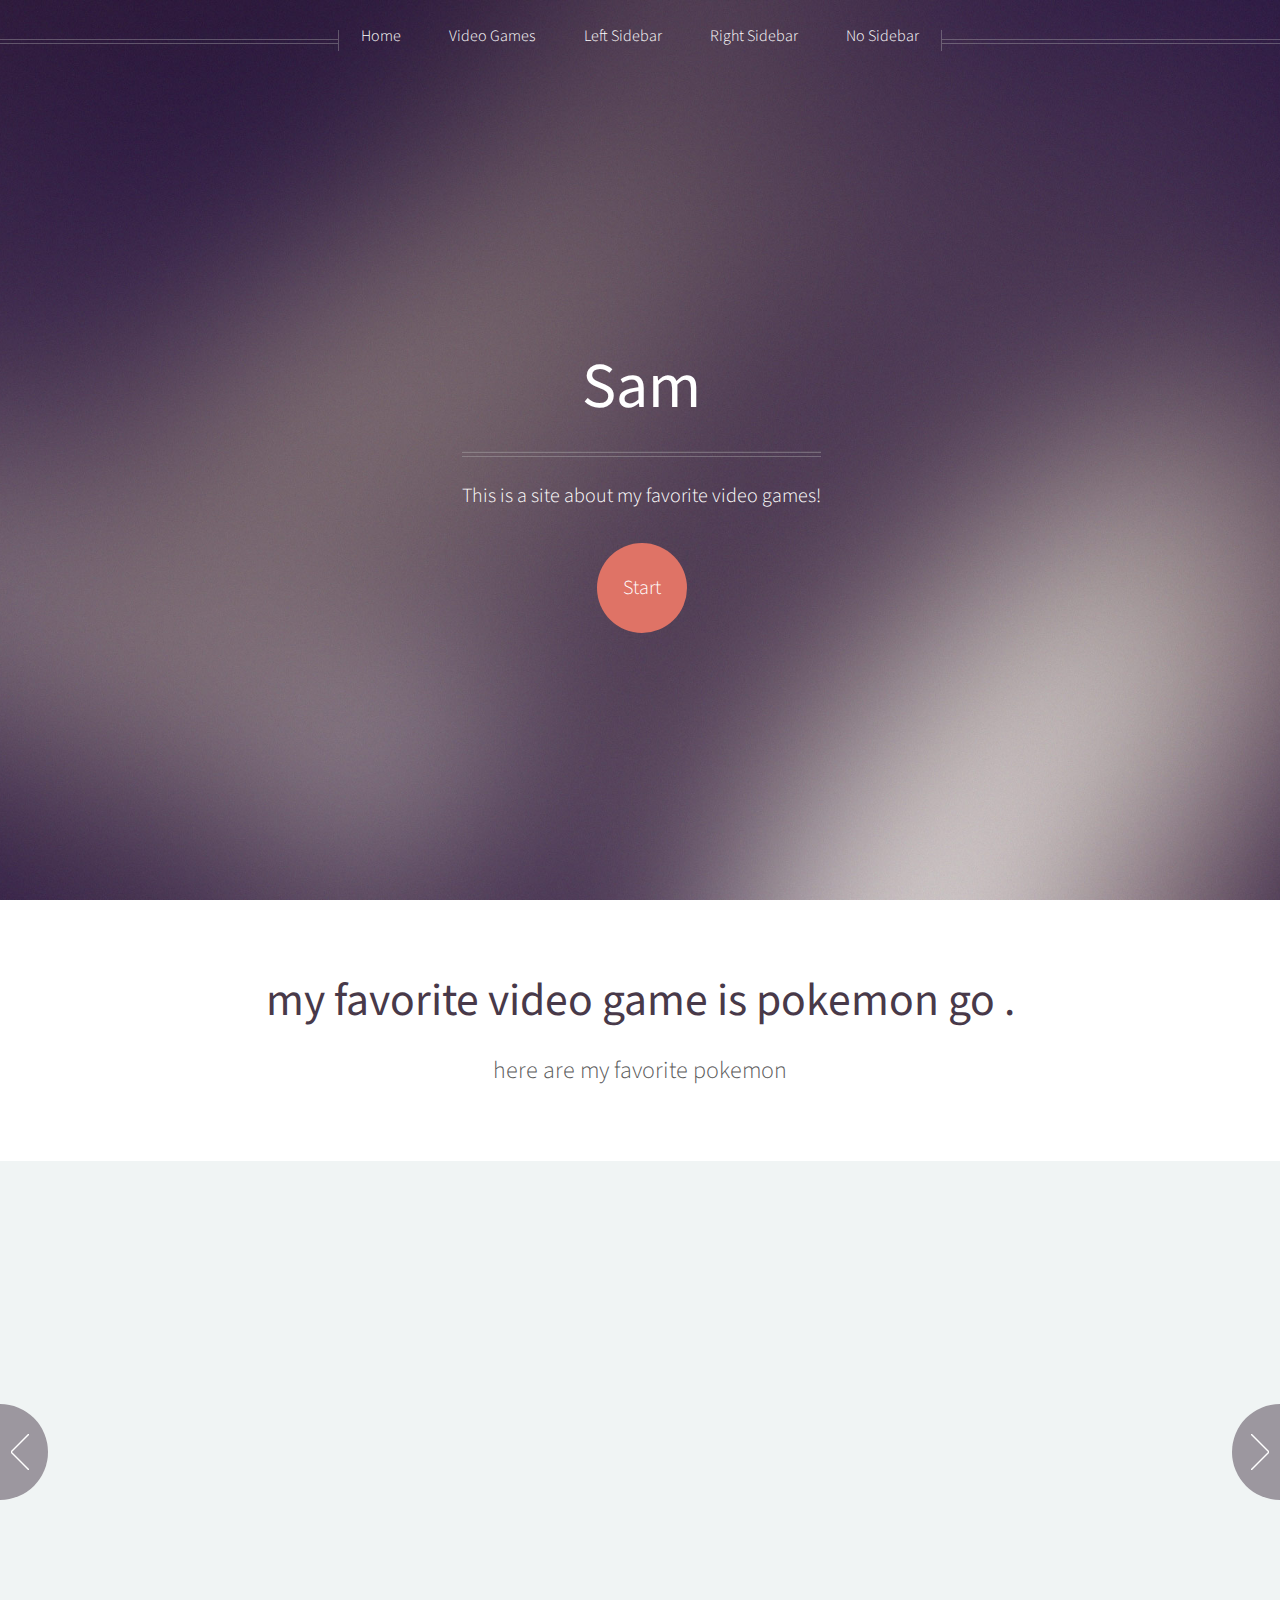
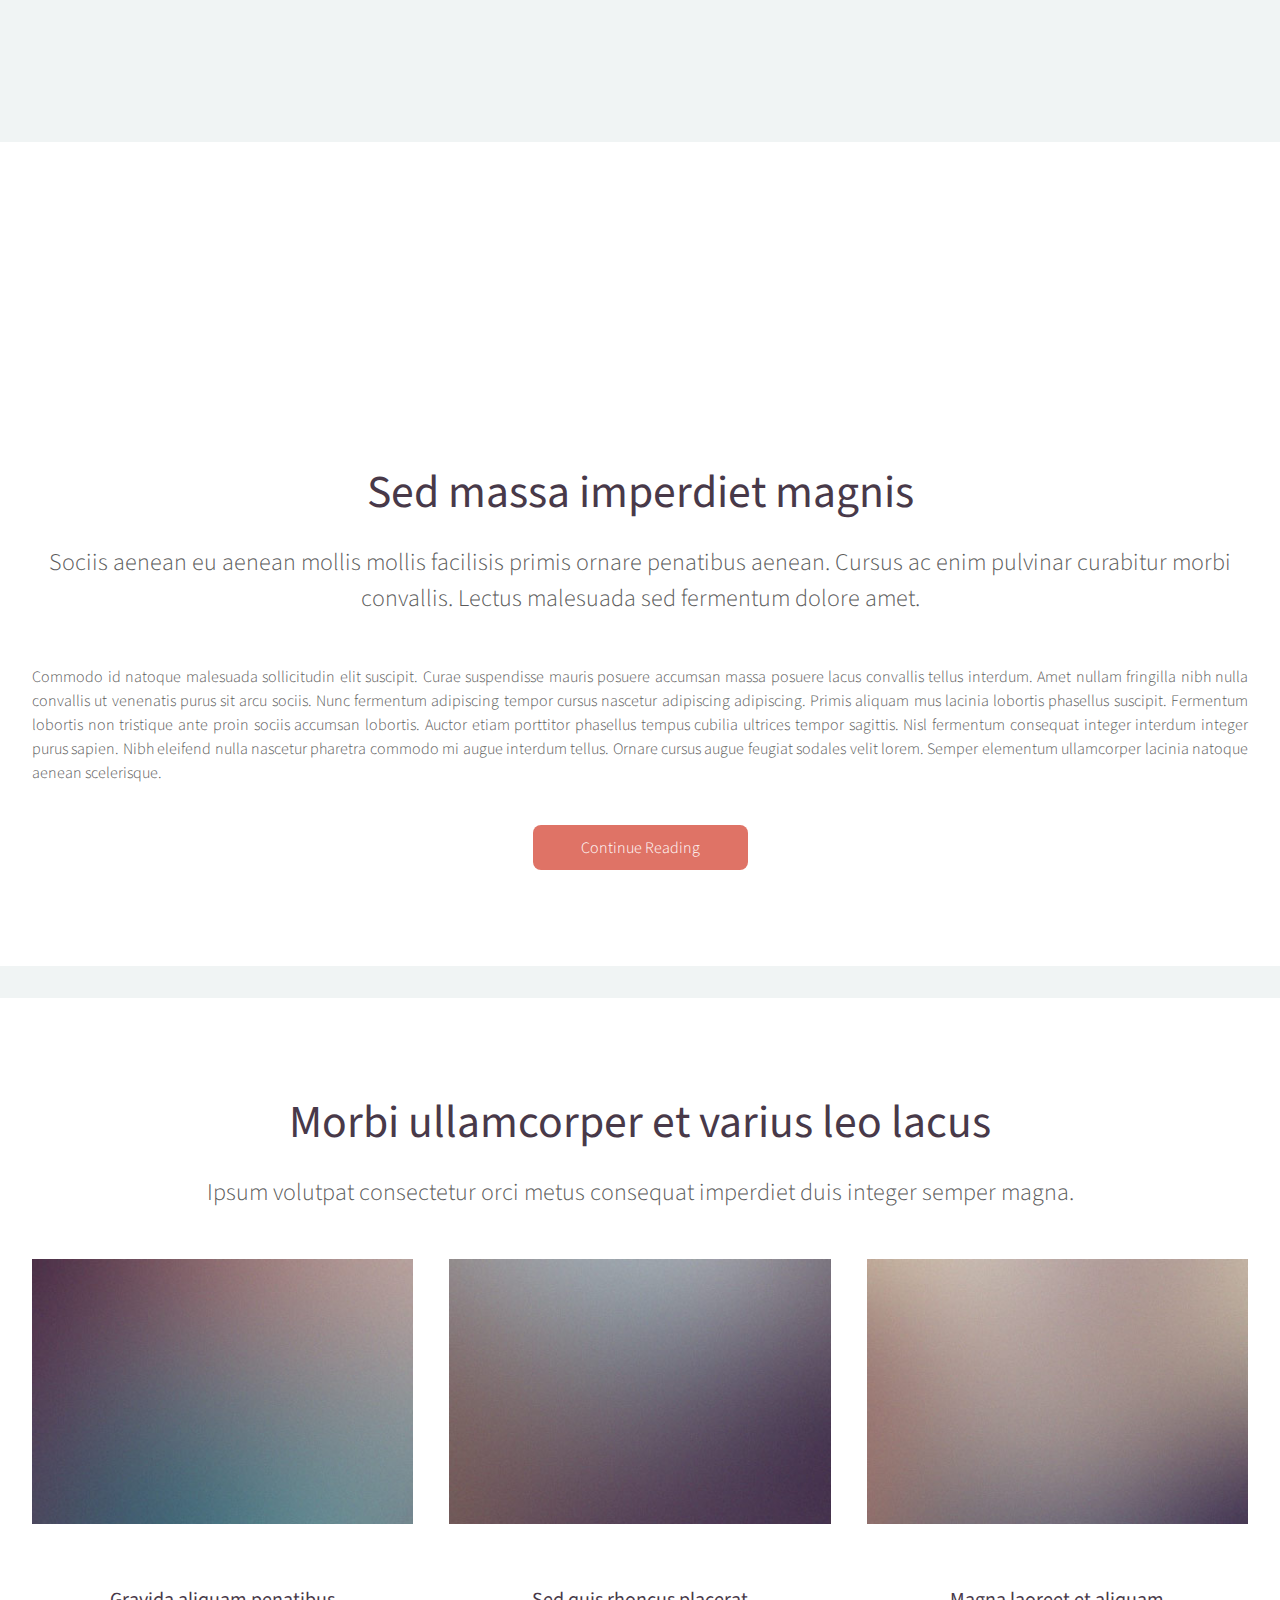
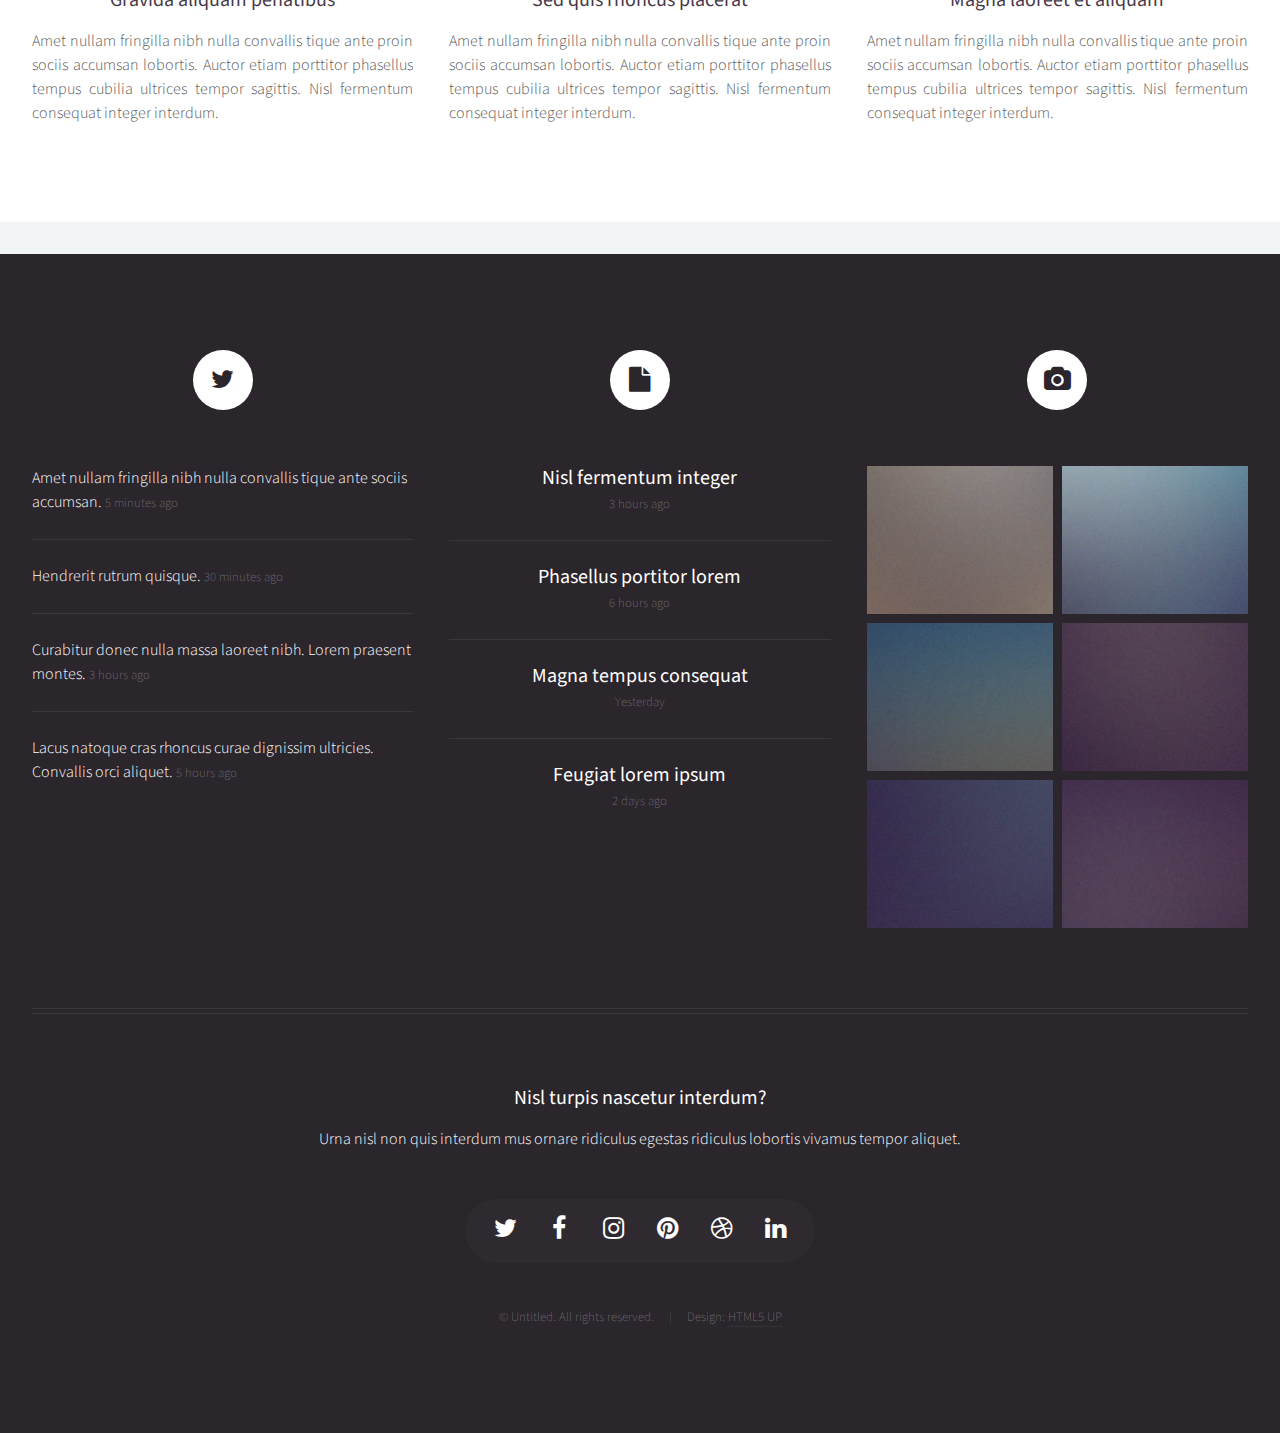
==== commit 642823d8: "ugh" ====
--- a/index.html
+++ b/index.html
@@ -11,6 +11,7 @@
 		<meta name="viewport" content="width=device-width, initial-scale=1" />
 		<!--[if lte IE 8]><script src="assets/js/ie/html5shiv.js"></script><![endif]-->
 		<link rel="stylesheet" href="assets/css/main.css" />
+		<link rel="stylesheet" href="assets/css/custom.css" />
 		<!--[if lte IE 8]><link rel="stylesheet" href="assets/css/ie8.css" /><![endif]-->
 	</head>
 	<body class="homepage">
@@ -136,7 +137,7 @@
 							<header>
 								<h3><a href="#">Sed quis rhoncus placerat</a></h3>
 							</header>
-							<p>Commodo id natoque malesuada sollicitudin elit suscipit magna.</p>
+							<p>Commodo id natoque malesuada sollicitudin elit suscipit magna.</pikachu>
 						</article>
 
 						<article>
@@ -162,7 +163,7 @@
 				<div class="wrapper style2">
 
 					<article id="main" class="container special">
-						<a href="#" class="image featured"><img src="images/pic06.jpg" alt="" /></a>
+						<iframe width="560" height="315" src="https://www.youtube.com/embed/qh8uB2wR0jA" frameborder="0" allowfullscreen></iframe>
 						<header>
 							<h2><a href="#">Sed massa imperdiet magnis</a></h2>
 							<p>
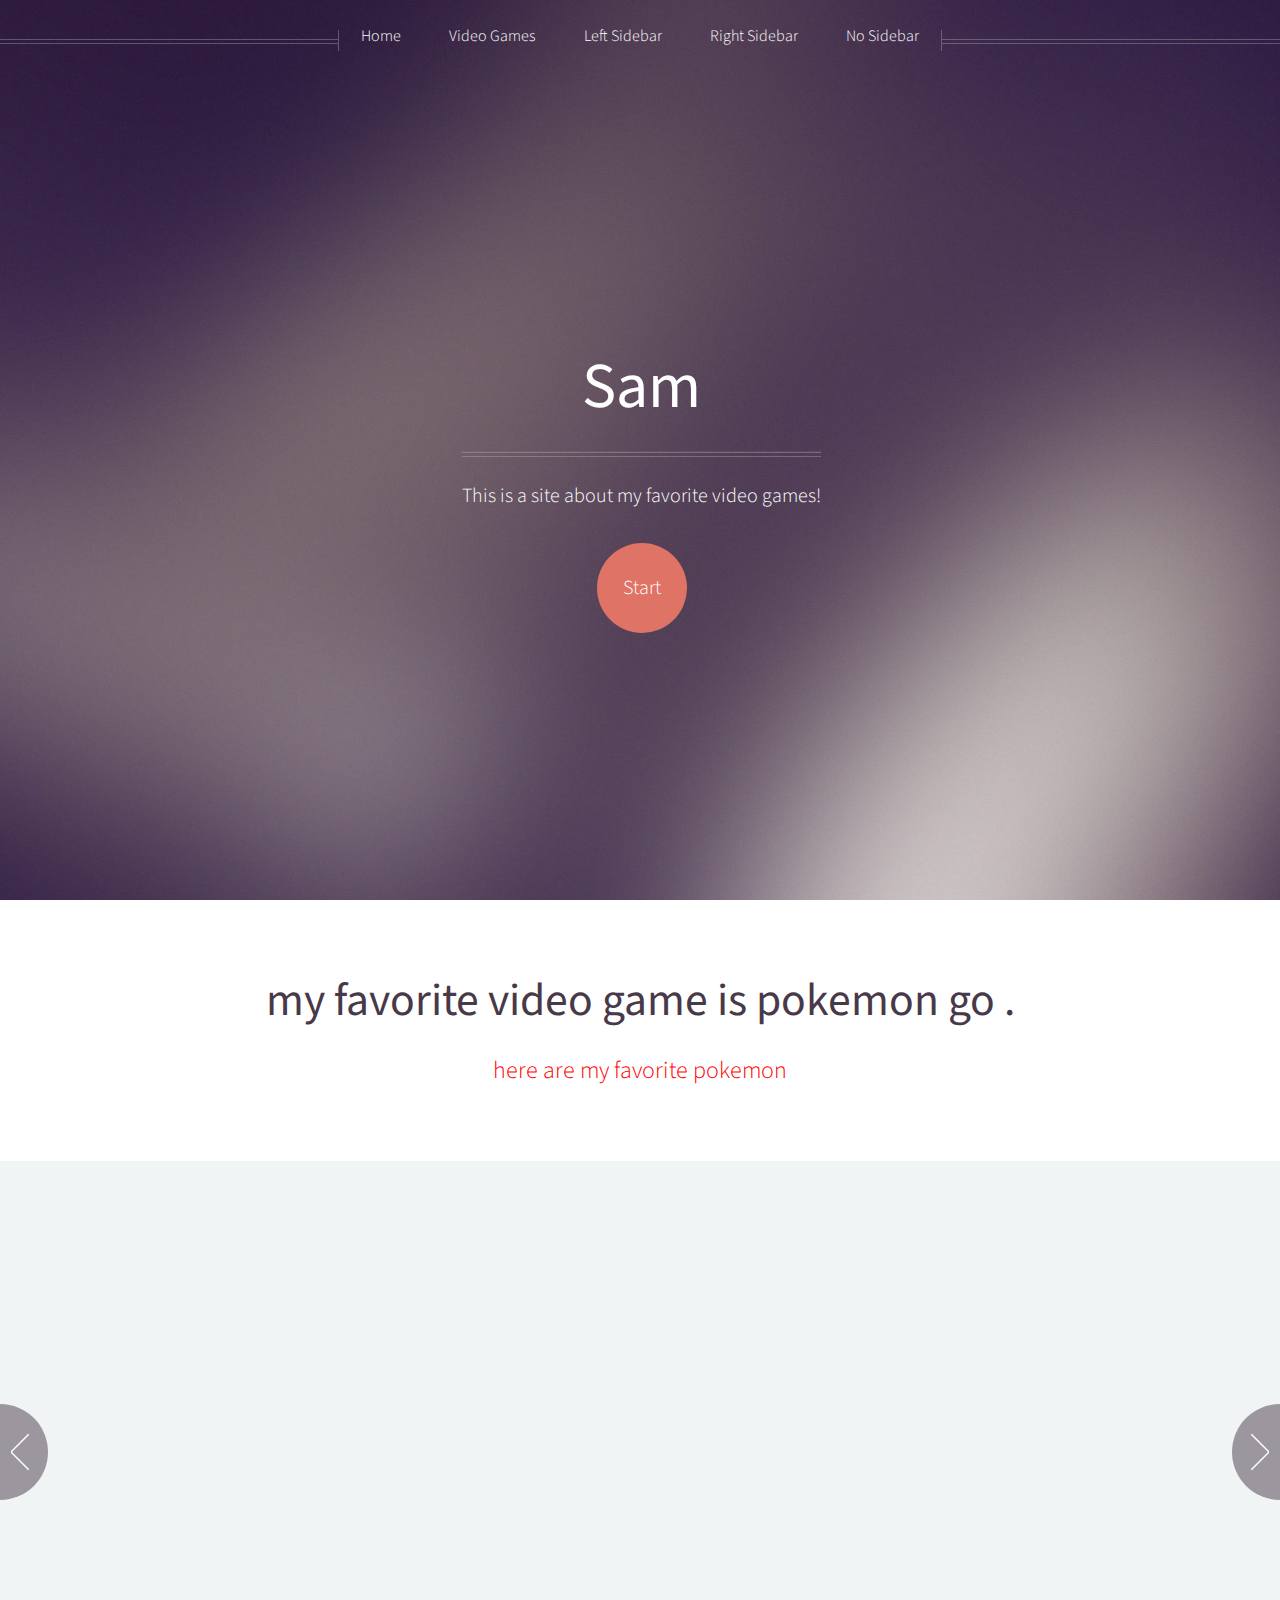
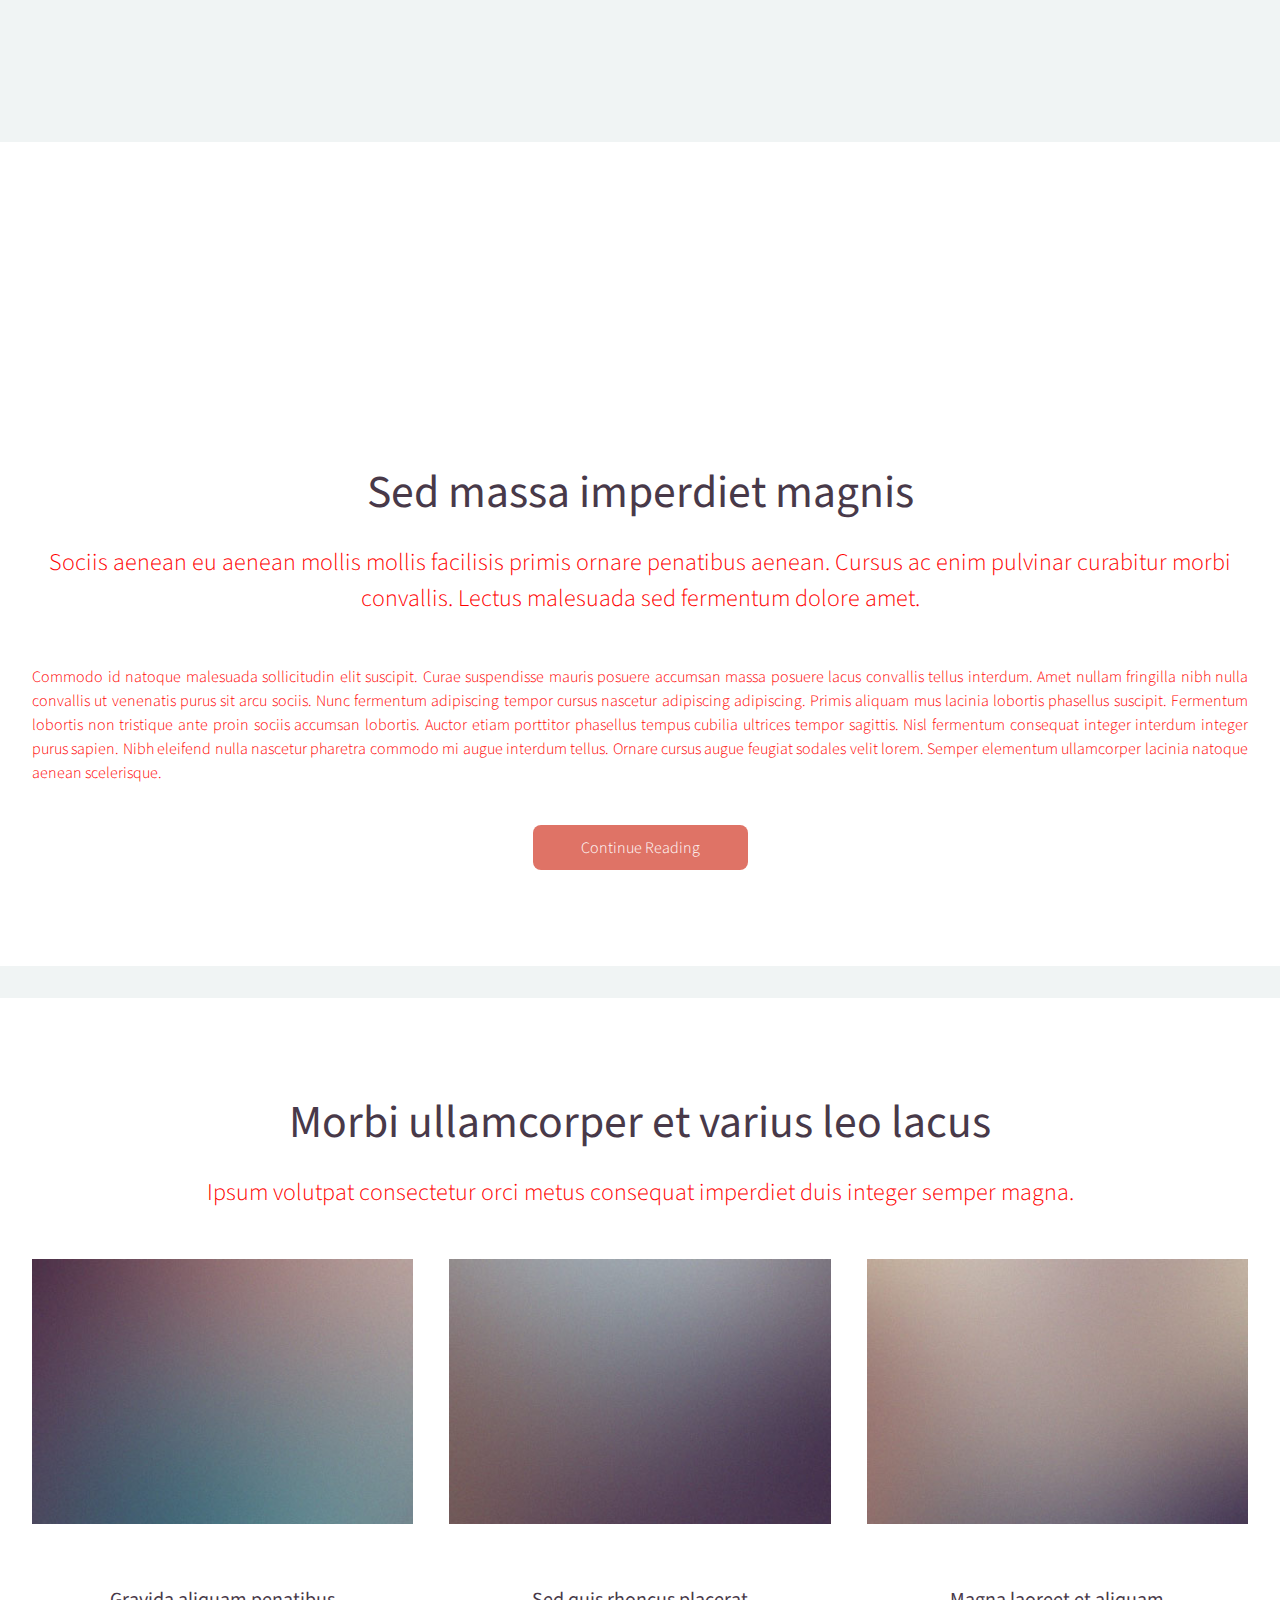
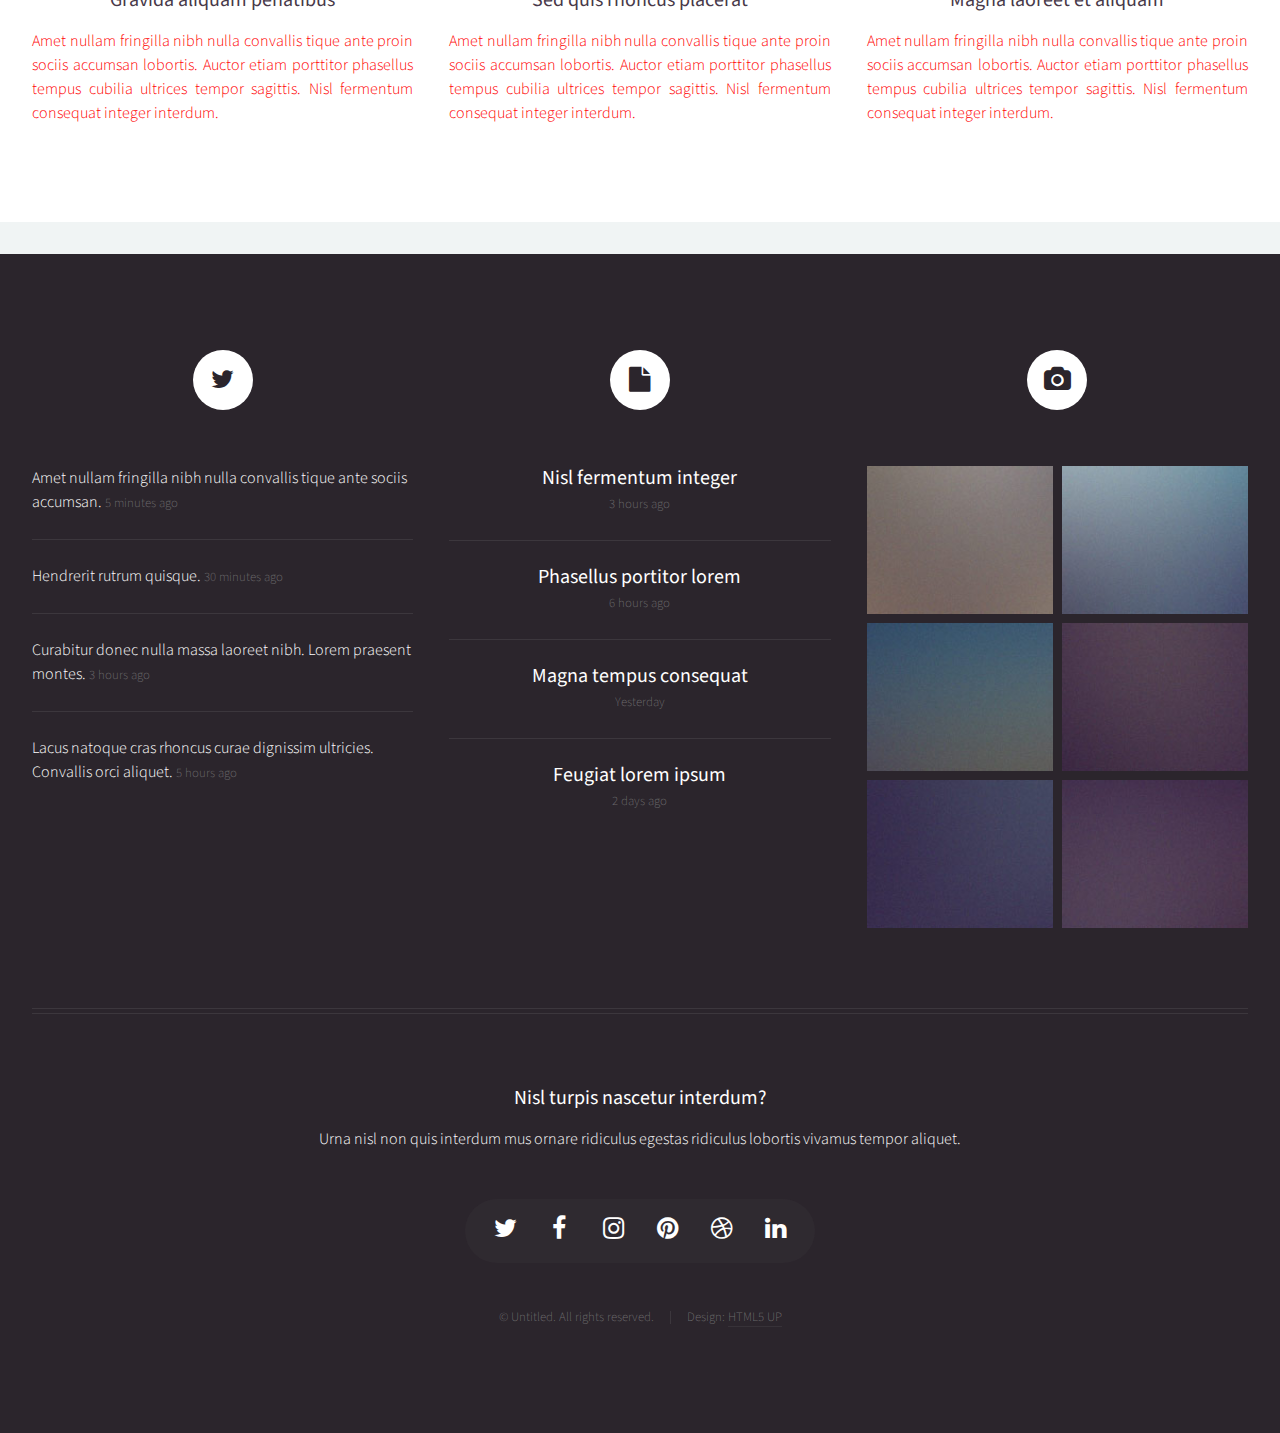
==== commit 88e88935: "gig" ====
--- a/index.html
+++ b/index.html
@@ -11,7 +11,7 @@
 		<meta name="viewport" content="width=device-width, initial-scale=1" />
 		<!--[if lte IE 8]><script src="assets/js/ie/html5shiv.js"></script><![endif]-->
 		<link rel="stylesheet" href="assets/css/main.css" />
-		<link rel="stylesheet" href="assets/css/custom.css" />
+		<link rel="stylesheet" href="assets/css/custom .css" />
 		<!--[if lte IE 8]><link rel="stylesheet" href="assets/css/ie8.css" /><![endif]-->
 	</head>
 	<body class="homepage">
--- a/assets/css/custom .css
+++ b/assets/css/custom .css
@@ -0,0 +1,3 @@
+body{
+	color: red
+}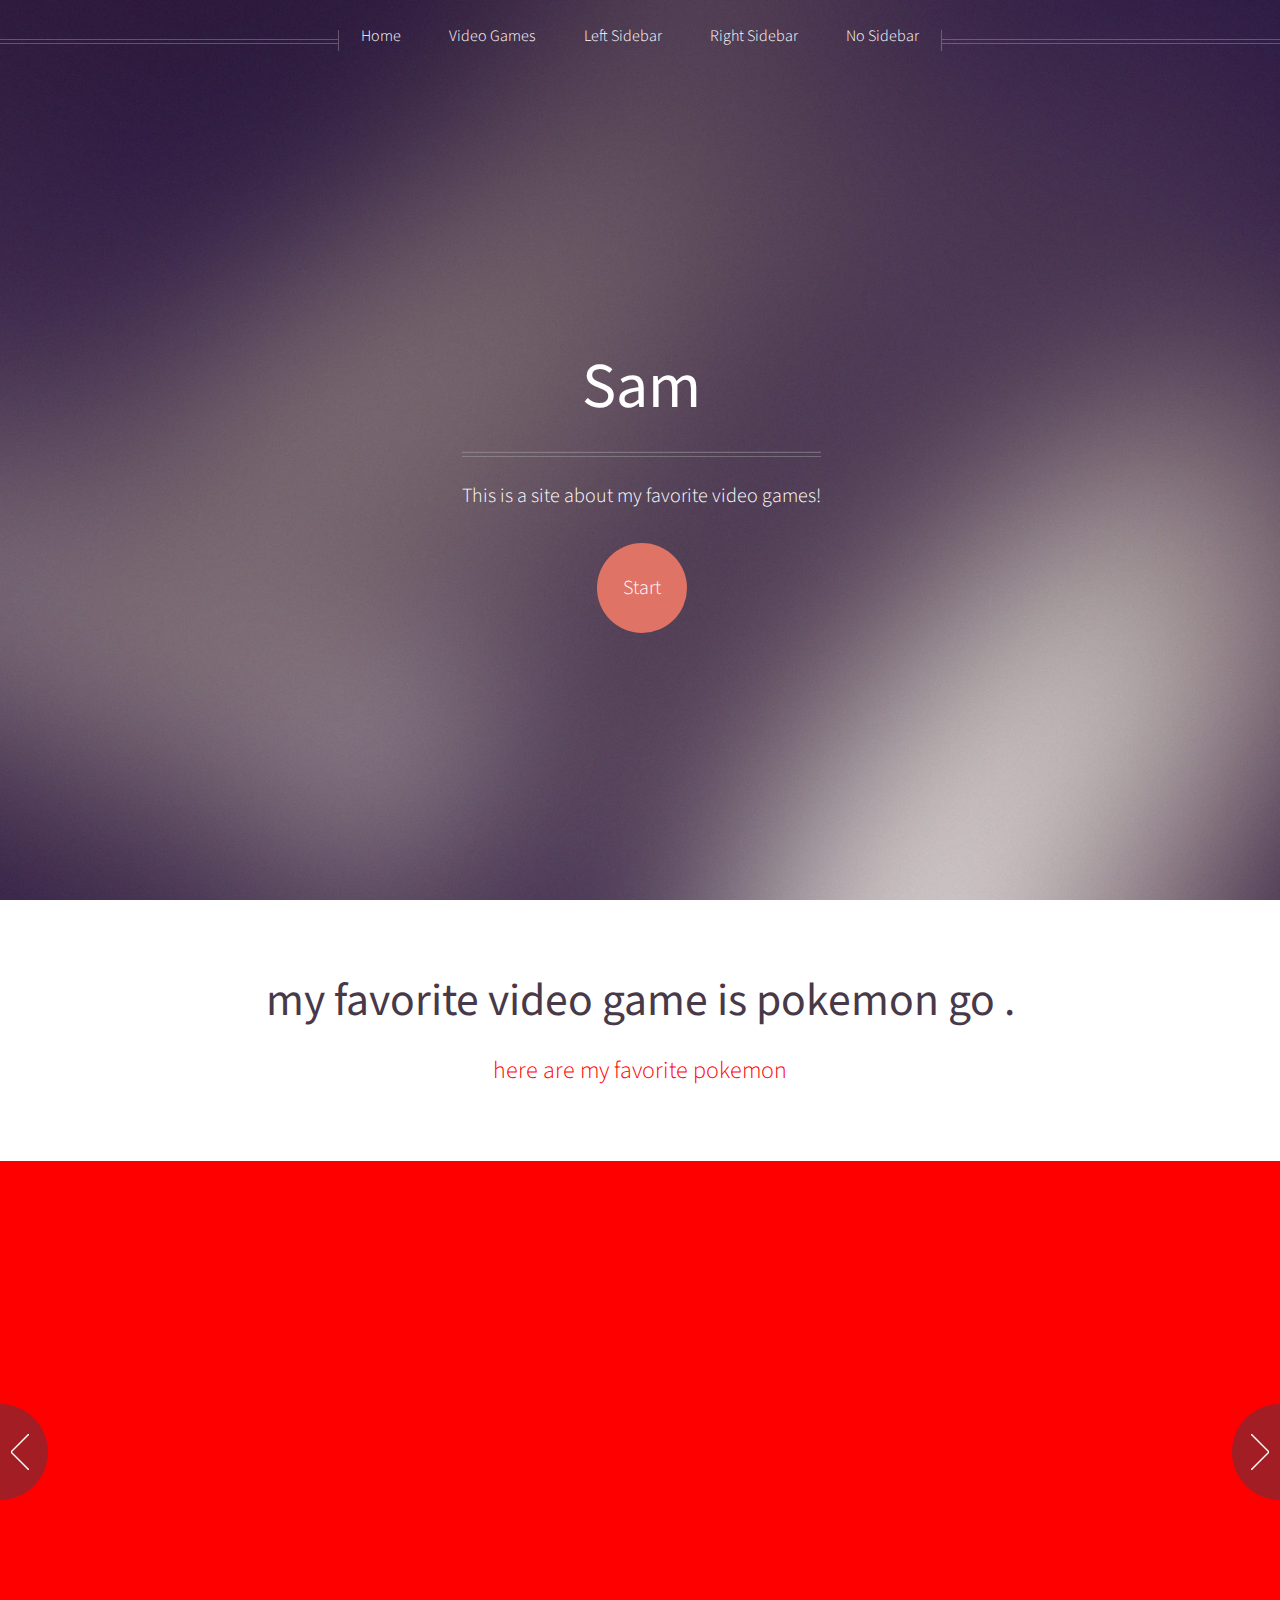
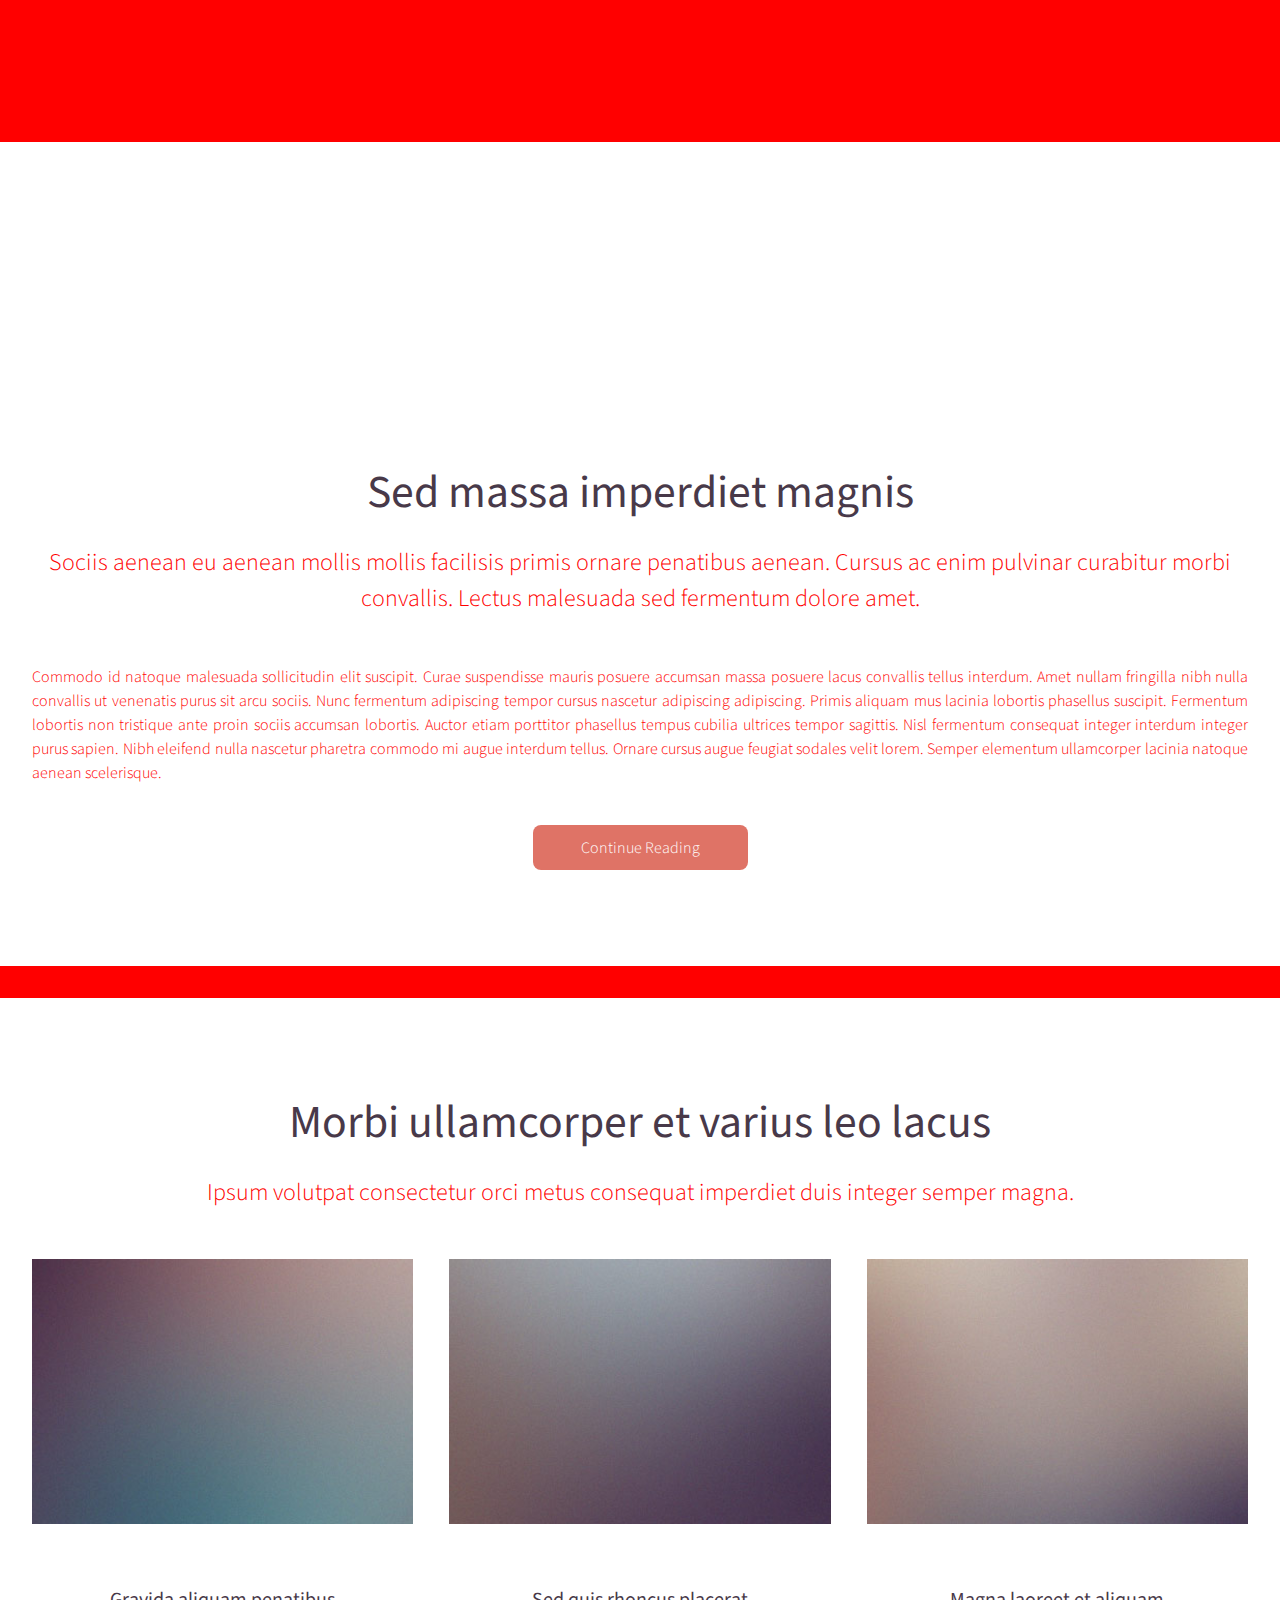
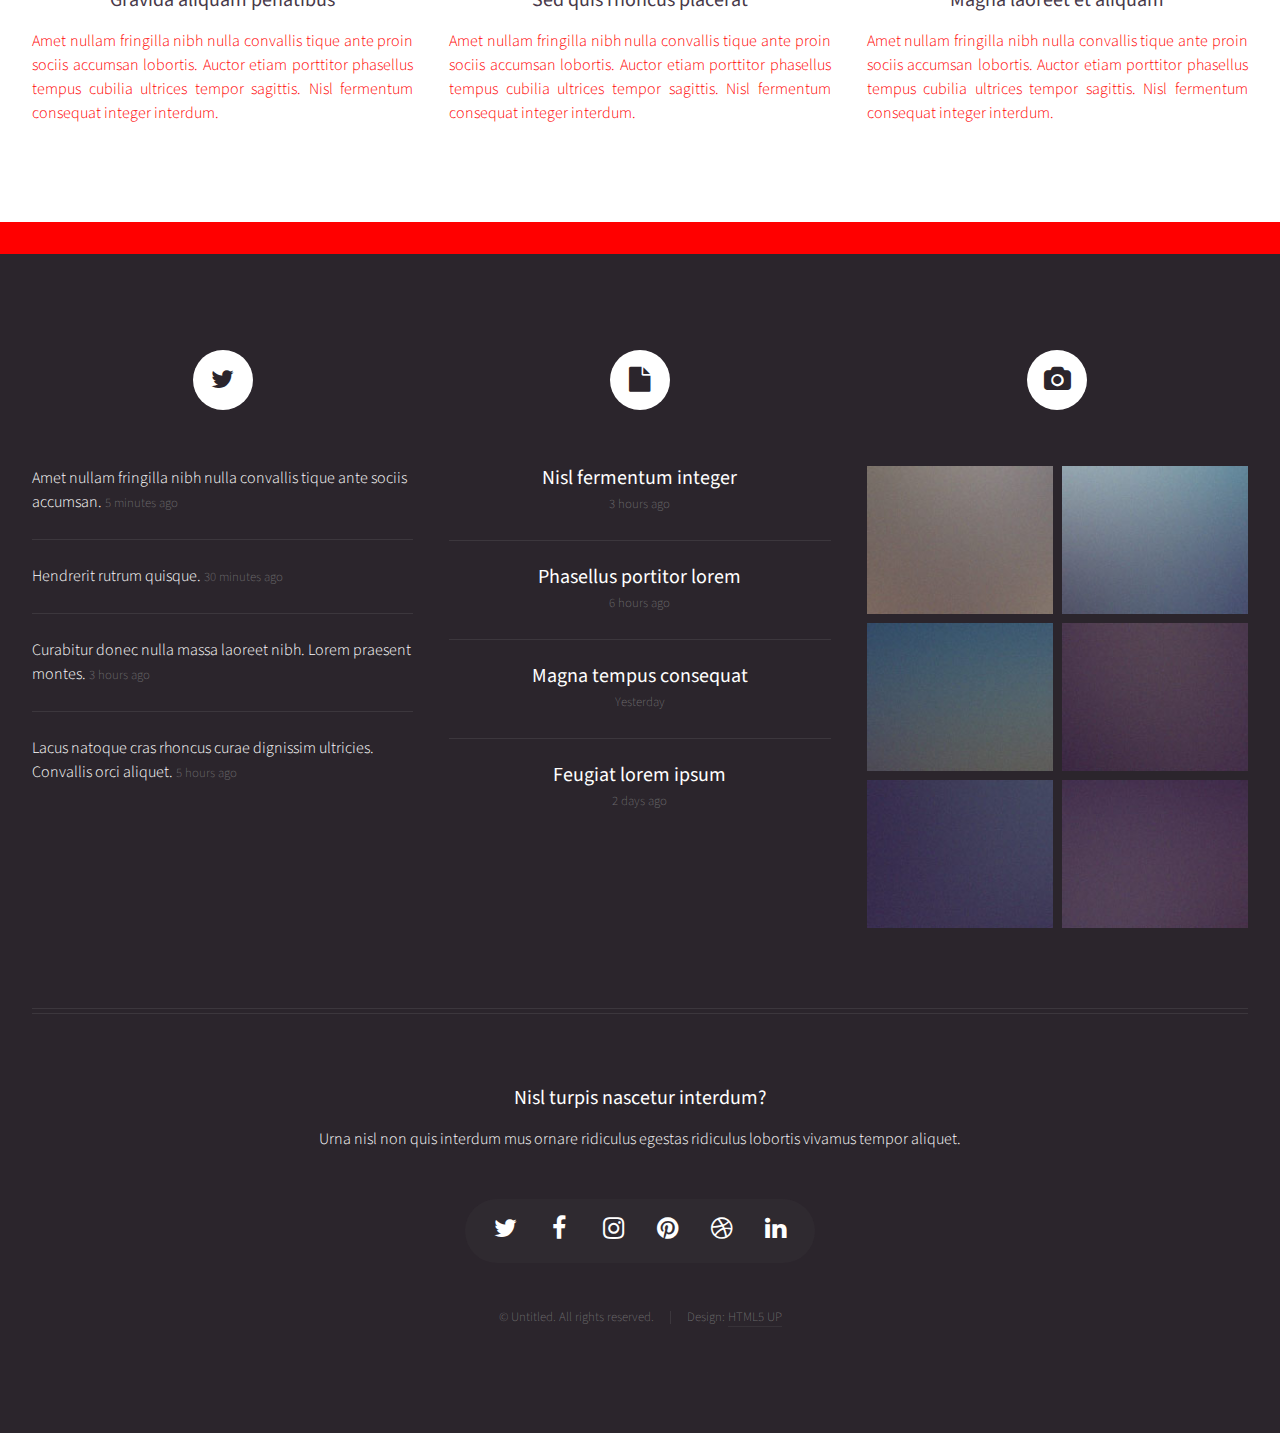
==== commit 2bbf5a84: "hgk" ====
--- a/index.html
+++ b/index.html
@@ -11,7 +11,7 @@
 		<meta name="viewport" content="width=device-width, initial-scale=1" />
 		<!--[if lte IE 8]><script src="assets/js/ie/html5shiv.js"></script><![endif]-->
 		<link rel="stylesheet" href="assets/css/main.css" />
-		<link rel="stylesheet" href="assets/css/custom .css" />
+		<link rel="stylesheet" href="assets/css/custom.css" />
 		<!--[if lte IE 8]><link rel="stylesheet" href="assets/css/ie8.css" /><![endif]-->
 	</head>
 	<body class="homepage">
@@ -76,7 +76,7 @@
 				<section class="carousel">
 					<div class="reel">
 
-						<article>
+						<article class="red">
 							<a href="#" class="image featured"><img src="images/Charizard.png" alt="" /></a>
 							<header>
 								<h3><a href="#">charizard</a></h3>
@@ -84,7 +84,7 @@
 							<p>Commodo id natoque malesuada sollicitudin elit suscipit magna.</p>
 						</article>
 
-						<article>
+						<article class="blue">
 							<a href="#" class="image featured"><img src="images/Blastoise.png" alt="" /></a>
 							<header>
 								<h3><a href="#">blastoise</a></h3>
@@ -92,7 +92,7 @@
 							<p>Commodo id natoque malesuada sollicitudin elit suscipit magna.</p>
 						</article>
 
-						<article>
+						<article class="red">
 							<a href="#" class="image featured"><img src="images/Machamp.png" alt="" /></a>
 							<header>
 								<h3><a href="#">machamp</a></h3>
@@ -100,7 +100,7 @@
 							<p>Commodo id natoque malesuada sollicitudin elit suscipit magna.</p>
 						</article>
 
-						<article>
+						<article class="red">
 							<a href="#" class="image featured"><img src="images/gyarados.jpg" alt="" /></a>
 							<header>
 								<h3><a href="#">gyarados</a></h3>
@@ -108,7 +108,7 @@
 							<p>Commodo id natoque malesuada sollicitudin elit suscipit magna.</p>
 						</article>
 
-						<article>
+						<article class="red">
 							<a href="#" class="image featured"><img src="images/mime.jpg" alt="" /></a>
 							<header>
 								<h3><a href="#">mr mime</a></h3>
@@ -116,7 +116,7 @@
 							<p>Commodo id natoque malesuada sollicitudin elit suscipit magna.</p>
 						</article>
 
-						<article>
+						<article class="red">
 							<a href="#" class="image featured"><img src="images/noivern.jpg" alt="" /></a>
 							<header>
 								<h3><a href="#">noivern</a></h3>
@@ -124,7 +124,7 @@
 							<p>Commodo id natoque malesuada sollicitudin elit suscipit magna.</p>
 						</article>
 
-						<article>
+						<article class="red">
 							<a href="#" class="image featured"><img src="images/noibat.jpg" alt="" /></a>
 							<header>
 								<h3><a href="#">noibat</a></h3>
@@ -132,7 +132,7 @@
 							<p>Commodo id natoque malesuada sollicitudin elit suscipit magna.</p>
 						</article>
 
-						<article>
+						<article class="yellow">
 							<a href="#" class="image featured"><img src="images/caterpie.png" alt="" /></a>
 							<header>
 								<h3><a href="#">Sed quis rhoncus placerat</a></h3>
@@ -140,7 +140,7 @@
 							<p>Commodo id natoque malesuada sollicitudin elit suscipit magna.</pikachu>
 						</article>
 
-						<article>
+						<article class="red">
 							<a href="#" class="image featured"><img src="images/magikarp.png" alt="" /></a>
 							<header>
 								<h3><a href="#">Ultrices urna sit lobortis</a></h3>
@@ -148,7 +148,7 @@
 							<p>Commodo id natoque malesuada sollicitudin elit suscipit magna.</p>
 						</article>
 
-						<article>
+						<article class="red">
 							<a href="#" class="image featured"><img src="images/pic05.jpg" alt="" /></a>
 							<header>
 								<h3><a href="#">Varius magnis sollicitudin</a></h3>
--- a/assets/css/custom.css
+++ b/assets/css/custom.css
@@ -0,0 +1,15 @@
+body{
+	color: red;
+	background:red;
+}
+
+.carousel article.red {
+	background: firebrick;
+}
+
+.carousel article.blue {
+	background: lightblue;
+}
+.carousel article.yellow {
+	background: yellow;
+}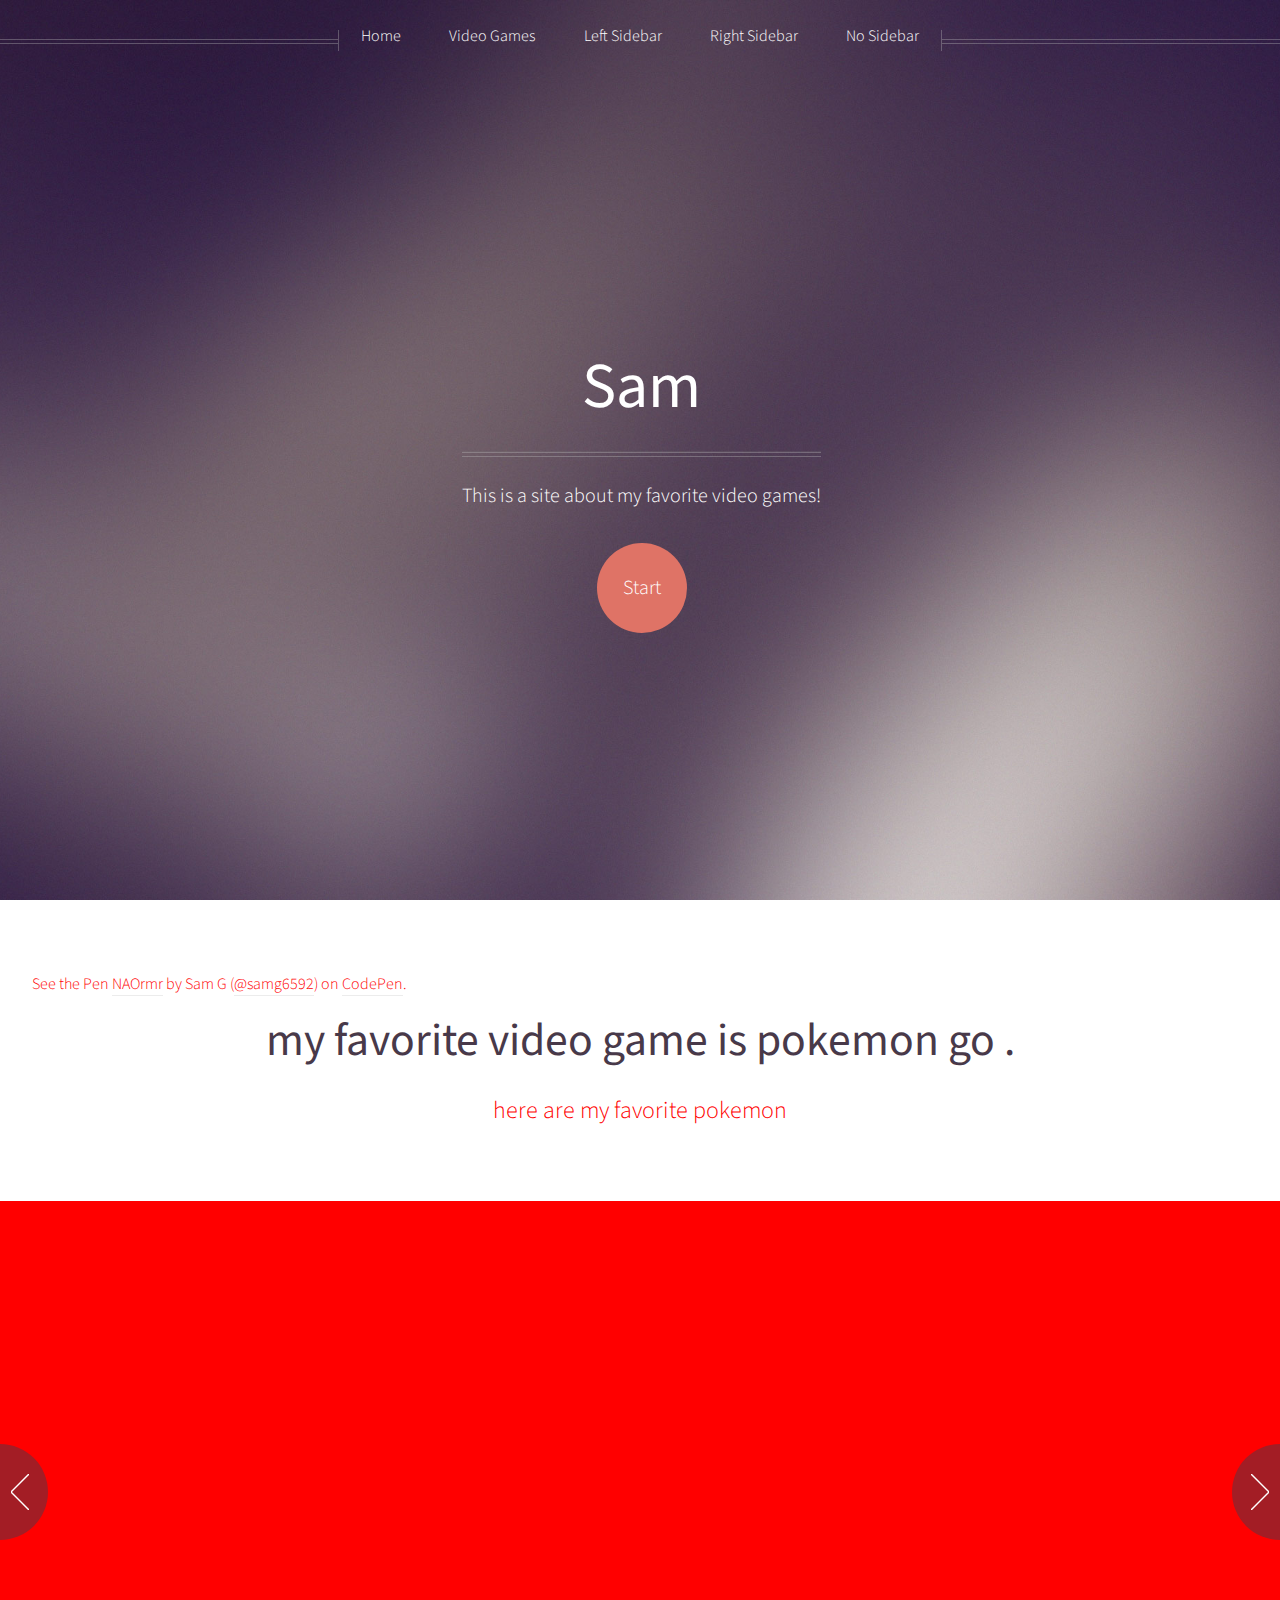
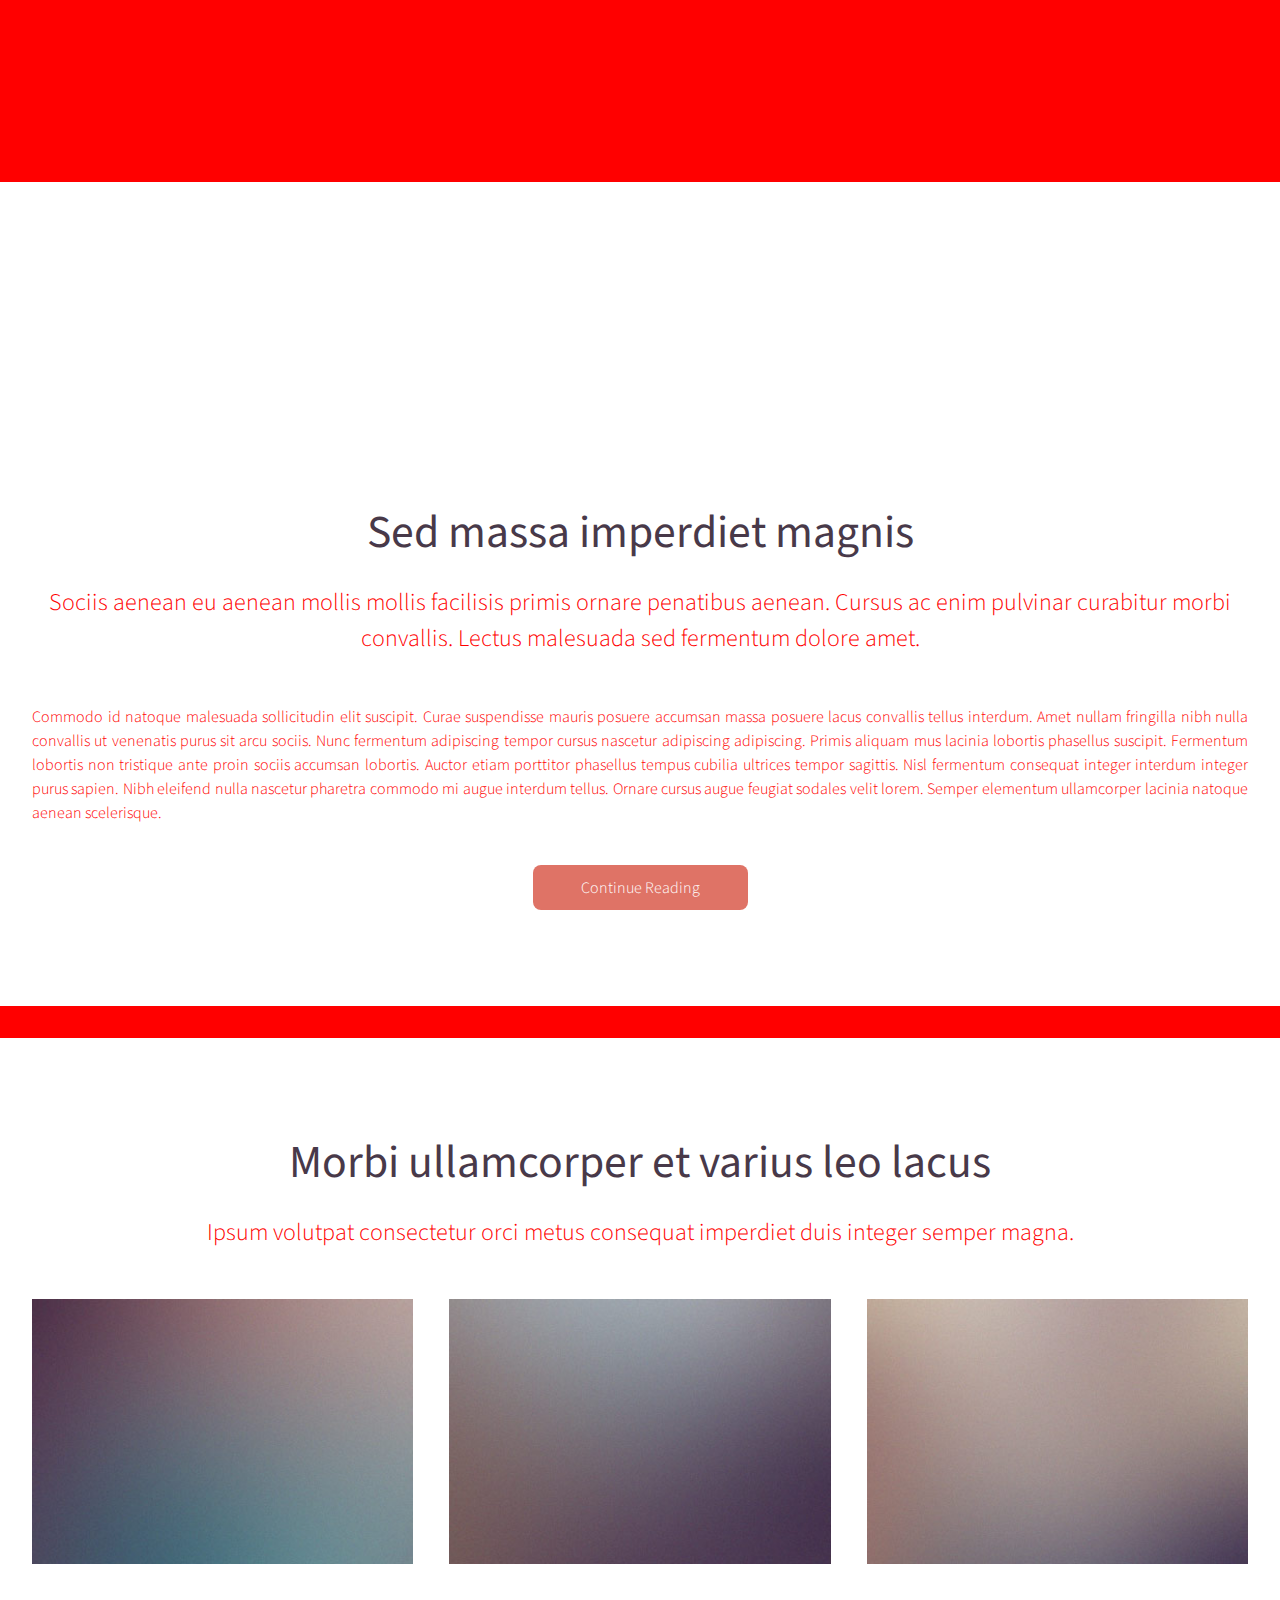
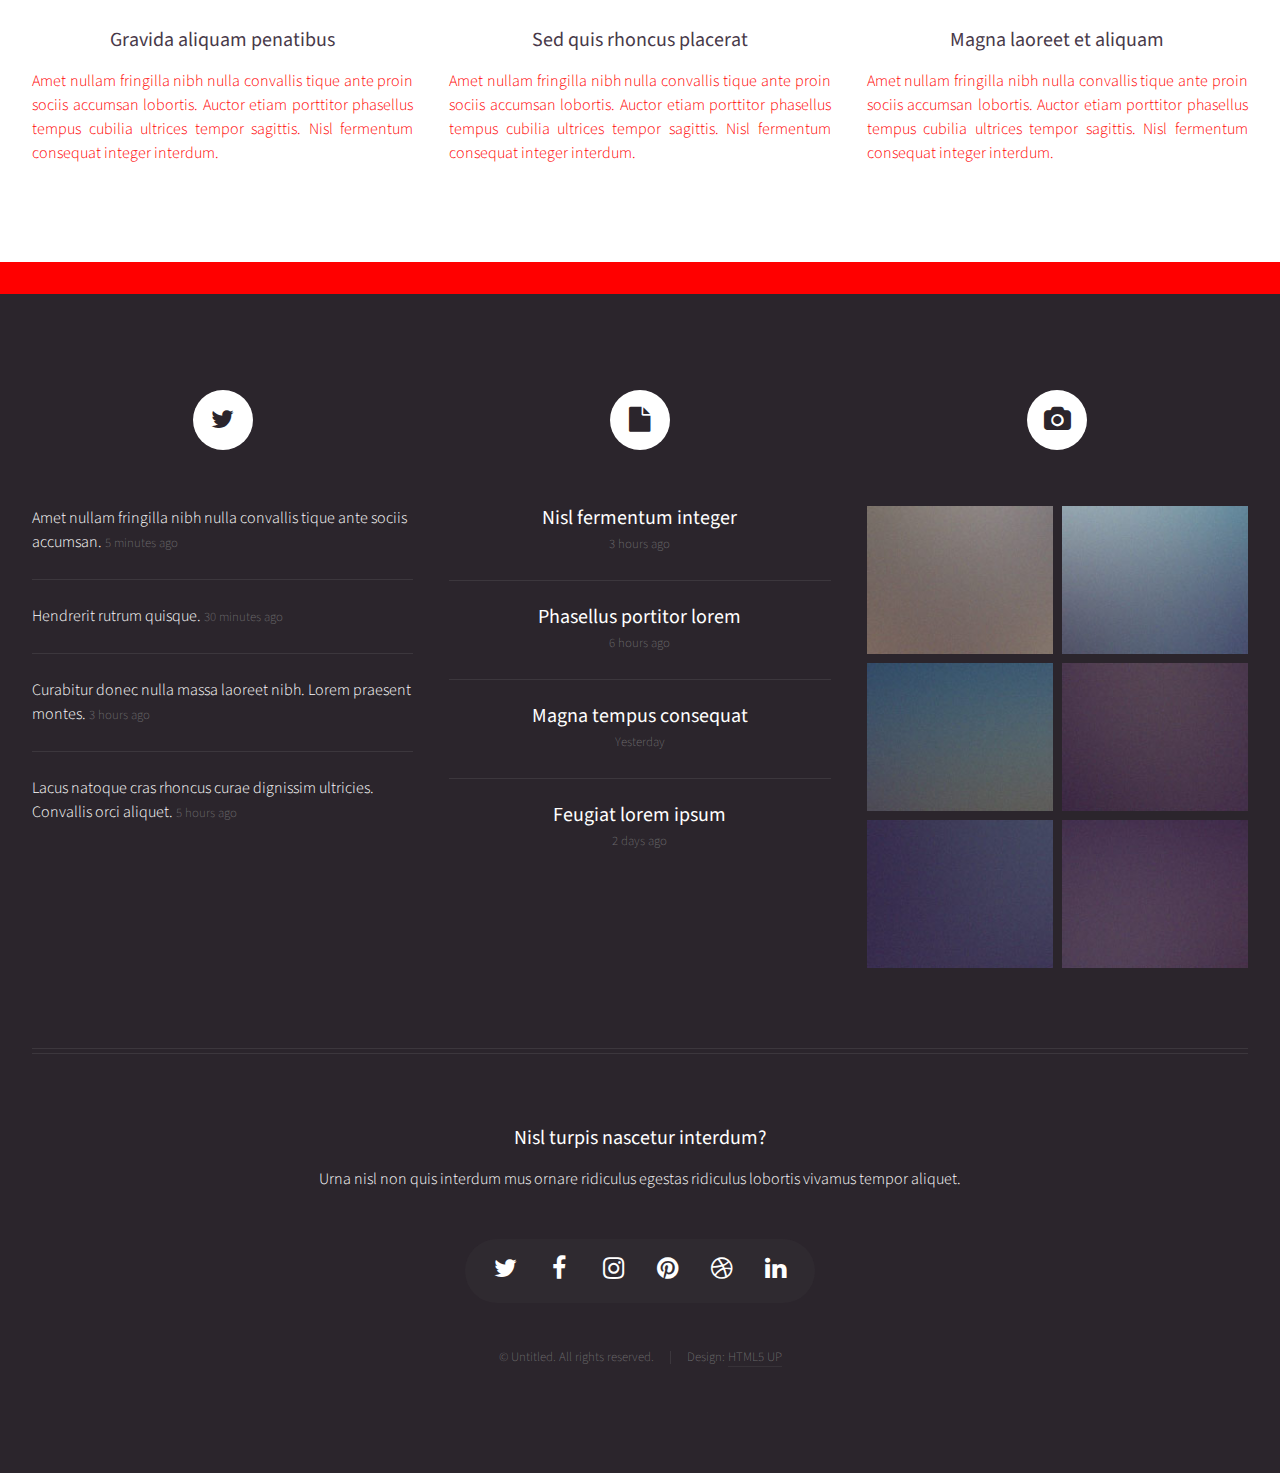
==== commit 50891e8c: "codepen" ====
--- a/index.html
+++ b/index.html
@@ -64,6 +64,11 @@
 
 			<!-- Banner -->
 				<section id="banner">
+				<div>
+<p data-height="265" data-theme-id="0" data-slug-hash="NAOrmr" data-default-tab="html,result" data-user="samg6592" data-embed-version="2" class="codepen">See the Pen <a href="http://codepen.io/samg6592/pen/NAOrmr/">NAOrmr</a> by Sam G (<a href="http://codepen.io/samg6592">@samg6592</a>) on <a href="http://codepen.io">CodePen</a>.</p>
+
+<script async src="//assets.codepen.io/assets/embed/ei.js"></script>
+</div>
 					<header>
 						<h2>my favorite video game is pokemon go <strong></strong>.</h2>
 						<p>
@@ -135,13 +140,13 @@
 						<article class="yellow">
 							<a href="#" class="image featured"><img src="images/caterpie.png" alt="" /></a>
 							<header>
-								<h3><a href="#">Sed quis rhoncus placerat</a></h3>
+								<h3><a href="#">caterpie</a></h3>
 							</header>
 							<p>Commodo id natoque malesuada sollicitudin elit suscipit magna.</pikachu>
 						</article>
 
 						<article class="red">
-							<a href="#" class="image featured"><img src="images/magikarp.png" alt="" /></a>
+							<a href="#" class="image featured"><img src="images/magikarp.png" alt="" />magicarp</a>
 							<header>
 								<h3><a href="#">Ultrices urna sit lobortis</a></h3>
 							</header>
